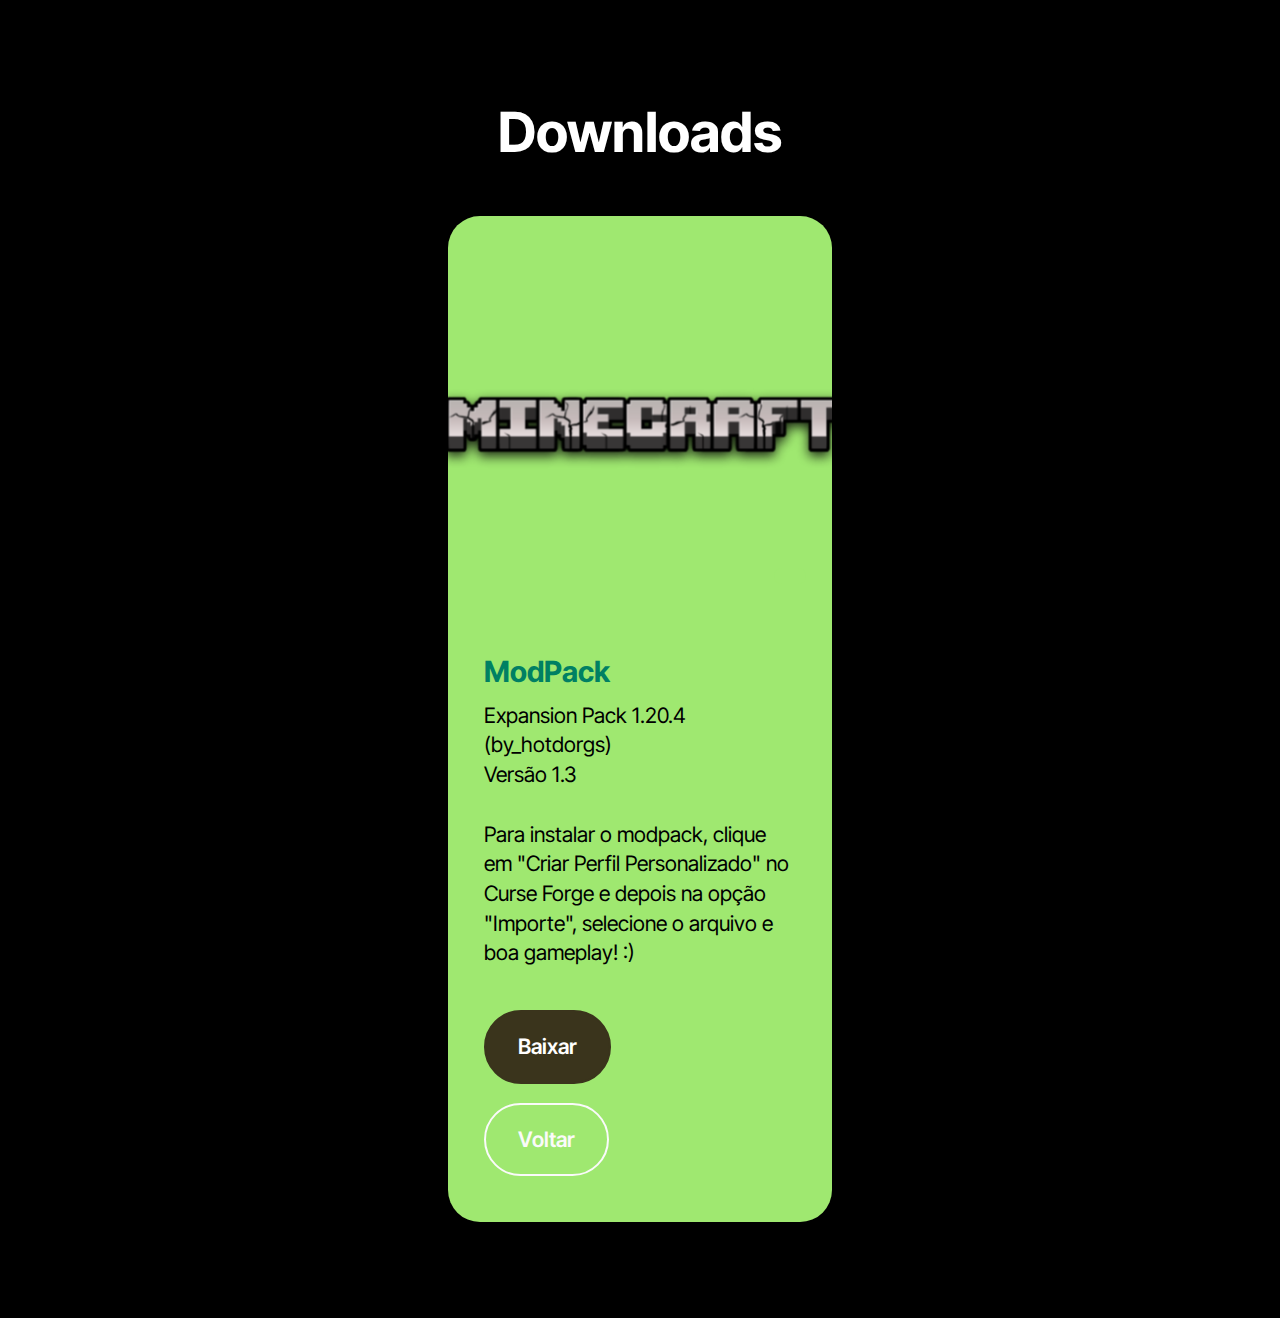
==== Downloads.html @ 65ca657a "Update Downloads.html" ====
<!DOCTYPE html>
<html  >
<head>
  <meta charset="UTF-8">
  <meta http-equiv="X-UA-Compatible" content="IE=edge">
  <meta name="generator" content="Mobirise v5.9.18, mobirise.com">
  <meta name="viewport" content="width=device-width, initial-scale=1, minimum-scale=1">
  <link rel="shortcut icon" href="assets/images/HotDorgs.png" type="image/x-icon">
  <meta name="description" content="">
  
  
  <title>Downloads</title>
  <link rel="stylesheet" href="assets/bootstrap/css/bootstrap.min.css">
  <link rel="stylesheet" href="assets/bootstrap/css/bootstrap-grid.min.css">
  <link rel="stylesheet" href="assets/bootstrap/css/bootstrap-reboot.min.css">
  <link rel="stylesheet" href="assets/animatecss/animate.css">
  <link rel="stylesheet" href="assets/theme/css/style.css">
  <link rel="preload" href="https://fonts.googleapis.com/css?family=Inter+Tight:100,200,300,400,500,600,700,800,900,100i,200i,300i,400i,500i,600i,700i,800i,900i&display=swap" as="style" onload="this.onload=null;this.rel='stylesheet'">
  <noscript><link rel="stylesheet" href="https://fonts.googleapis.com/css?family=Inter+Tight:100,200,300,400,500,600,700,800,900,100i,200i,300i,400i,500i,600i,700i,800i,900i&display=swap"></noscript>
  <link rel="preload" as="style" href="assets/mobirise/css/mbr-additional.css?v=wFtxtn"><link rel="stylesheet" href="assets/mobirise/css/mbr-additional.css?v=wFtxtn" type="text/css">

  
  
  
</head>
<body>
  
  <section data-bs-version="5.1" class="features1 cid-tIsi3HZcCy" id="features01-0">
  

  
  
  <div class="container-fluid">
    <div class="row justify-content-center mb-5">
      <div class="col-12">
        <h3 class="mbr-section-title mbr-fonts-style align-center mb-0 display-2"><strong>Downloads</strong></h3>
        
      </div>
    </div>
    <div class="row justify-content-center">
      <div class="col-sm-6 col-md-12 mb-3 mb-lg-0 col-lg-4">
        <div class="card-wrap card1">
          <div class="image-wrap">
            <img src="assets/images/jogos-2-1139x1611.png" alt="Mobirise Website Builder">
            <div class="social-row display-7">
              <div class="soc-item tag1">
                <span class="tag1 mbr-fonts-style display-7"></span>
              </div>
            </div>
          </div>
          <div class="content-wrap">
            <h5 class="mbr-card-title card-title1 mbr-fonts-style align-left mb-2 display-5"><strong>ModPack</strong></h5>
            
            <p class="card-text1 mbr-fonts-style align-left mb-3 display-7">Expansion Pack 1.20.4 (by_hotdorgs)<br>Versão 1.3<br><br>Para instalar o modpack, clique em "Criar Perfil Personalizado" no Curse Forge e depois na opção "Importe", selecione o arquivo e boa gameplay! :)</p>
            <div class="mbr-section-btn align-left content-footer"><a class="btn article-btn btn-success display-7" href="https://drive.usercontent.google.com/download?id=1agujBFGCNfstEh_YupEEJ4HDJTZPZ75G&export" target="_blank">Baixar<strong></strong></a></div>
            <div class="mbr-section-btn"><a class="btn btn-white-outline display-7" href="https://hotdorgs.github.io/Minecraft/">Voltar</a></div>
          </div>
        </div>
      </div>

      
      

      
    </div>
  </div>
</section>  
  
  <input name="animation" type="hidden">
  </body>
</html>
---- assets/theme/css/style.css ----
@charset "UTF-8";
section {
  background-color: #ffffff;
}

body {
  font-style: normal;
  line-height: 1.5;
  font-weight: 400;
  color: #232323;
  position: relative;
}

button {
  background-color: transparent;
  border-color: transparent;
}

.embla__button,
.carousel-control {
  background-color: #edefea !important;
  opacity: 0.8 !important;
  color: #464845 !important;
  border-color: #edefea !important;
}

.carousel .close,
.modalWindow .close {
  background-color: #edefea !important;
  color: #464845 !important;
  border-color: #edefea !important;
  opacity: 0.8 !important;
}

.carousel .close:hover,
.modalWindow .close:hover {
  opacity: 1 !important;
}

.carousel-indicators li {
  background-color: #edefea !important;
  border: 2px solid #464845 !important;
}

.carousel-indicators li:hover,
.carousel-indicators li:active {
  opacity: 0.8 !important;
}

.embla__button:hover,
.carousel-control:hover {
  background-color: #edefea !important;
  opacity: 1 !important;
}

.modalWindow-video-container {
  height: 80%;
}

section,
.container,
.container-fluid {
  position: relative;
  word-wrap: break-word;
}

a.mbr-iconfont:hover {
  text-decoration: none;
}

.article .lead p,
.article .lead ul,
.article .lead ol,
.article .lead pre,
.article .lead blockquote {
  margin-bottom: 0;
}

a {
  font-style: normal;
  font-weight: 400;
  cursor: pointer;
}
a, a:hover {
  text-decoration: none;
}

.mbr-section-title {
  font-style: normal;
  line-height: 1.3;
}

.mbr-section-subtitle {
  line-height: 1.3;
}

.mbr-text {
  font-style: normal;
  line-height: 1.7;
}

h1,
h2,
h3,
h4,
h5,
h6,
.display-1,
.display-2,
.display-4,
.display-5,
.display-7,
span,
p,
a {
  line-height: 1;
  word-break: break-word;
  word-wrap: break-word;
  font-weight: 400;
}

b,
strong {
  font-weight: bold;
}

input:-webkit-autofill, input:-webkit-autofill:hover, input:-webkit-autofill:focus, input:-webkit-autofill:active {
  transition-delay: 9999s;
  -webkit-transition-property: background-color, color;
  transition-property: background-color, color;
}

textarea[type=hidden] {
  display: none;
}

section {
  background-position: 50% 50%;
  background-repeat: no-repeat;
  background-size: cover;
}
section .mbr-background-video,
section .mbr-background-video-preview {
  position: absolute;
  bottom: 0;
  left: 0;
  right: 0;
  top: 0;
}

.hidden {
  visibility: hidden;
}

.mbr-z-index20 {
  z-index: 20;
}

/*! Base colors */
.mbr-white {
  color: #ffffff;
}

.mbr-black {
  color: #111111;
}

.mbr-bg-white {
  background-color: #ffffff;
}

.mbr-bg-black {
  background-color: #000000;
}

/*! Text-aligns */
.align-left {
  text-align: left;
}

.align-center {
  text-align: center;
}

.align-right {
  text-align: right;
}

/*! Font-weight  */
.mbr-light {
  font-weight: 300;
}

.mbr-regular {
  font-weight: 400;
}

.mbr-semibold {
  font-weight: 500;
}

.mbr-bold {
  font-weight: 700;
}

/*! Media  */
.media-content {
  flex-basis: 100%;
}

.media-container-row {
  display: flex;
  flex-direction: row;
  flex-wrap: wrap;
  justify-content: center;
  align-content: center;
  align-items: start;
}
.media-container-row .media-size-item {
  width: 400px;
}

.media-container-column {
  display: flex;
  flex-direction: column;
  flex-wrap: wrap;
  justify-content: center;
  align-content: center;
  align-items: stretch;
}
.media-container-column > * {
  width: 100%;
}

@media (min-width: 992px) {
  .media-container-row {
    flex-wrap: nowrap;
  }
}
figure {
  margin-bottom: 0;
  overflow: hidden;
}

figure[mbr-media-size] {
  transition: width 0.1s;
}

img,
iframe {
  display: block;
  width: 100%;
}

.card {
  background-color: transparent;
  border: none;
}

.card-box {
  width: 100%;
}

.card-img {
  text-align: center;
  flex-shrink: 0;
  -webkit-flex-shrink: 0;
}

.media {
  max-width: 100%;
  margin: 0 auto;
}

.mbr-figure {
  align-self: center;
}

.media-container > div {
  max-width: 100%;
}

.mbr-figure img,
.card-img img {
  width: 100%;
}

@media (max-width: 991px) {
  .media-size-item {
    width: auto !important;
  }
  .media {
    width: auto;
  }
  .mbr-figure {
    width: 100% !important;
  }
}
/*! Buttons */
.mbr-section-btn {
  margin-left: -0.6rem;
  margin-right: -0.6rem;
  font-size: 0;
}

.btn {
  font-weight: 600;
  border-width: 1px;
  font-style: normal;
  margin: 0.6rem 0.6rem;
  white-space: normal;
  transition: all 0.2s ease-in-out;
  display: inline-flex;
  align-items: center;
  justify-content: center;
  word-break: break-word;
}

.btn-sm {
  font-weight: 600;
  letter-spacing: 0px;
  transition: all 0.3s ease-in-out;
}

.btn-md {
  font-weight: 600;
  letter-spacing: 0px;
  transition: all 0.3s ease-in-out;
}

.btn-lg {
  font-weight: 600;
  letter-spacing: 0px;
  transition: all 0.3s ease-in-out;
}

.btn-form {
  margin: 0;
}
.btn-form:hover {
  cursor: pointer;
}

nav .mbr-section-btn {
  margin-left: 0rem;
  margin-right: 0rem;
}

/*! Btn icon margin */
.btn .mbr-iconfont,
.btn.btn-sm .mbr-iconfont {
  order: 1;
  cursor: pointer;
  margin-left: 0.5rem;
  vertical-align: sub;
}

.btn.btn-md .mbr-iconfont,
.btn.btn-md .mbr-iconfont {
  margin-left: 0.8rem;
}

.mbr-regular {
  font-weight: 400;
}

.mbr-semibold {
  font-weight: 500;
}

.mbr-bold {
  font-weight: 700;
}

[type=submit] {
  -webkit-appearance: none;
}

/*! Full-screen */
.mbr-fullscreen .mbr-overlay {
  min-height: 100vh;
}

.mbr-fullscreen {
  display: flex;
  display: -moz-flex;
  display: -ms-flex;
  display: -o-flex;
  align-items: center;
  min-height: 100vh;
  padding-top: 3rem;
  padding-bottom: 3rem;
}

/*! Map */
.map {
  height: 25rem;
  position: relative;
}
.map iframe {
  width: 100%;
  height: 100%;
}

/*! Scroll to top arrow */
.mbr-arrow-up {
  bottom: 25px;
  right: 90px;
  position: fixed;
  text-align: right;
  z-index: 5000;
  color: #ffffff;
  font-size: 22px;
}

.mbr-arrow-up a {
  background: rgba(0, 0, 0, 0.2);
  border-radius: 50%;
  color: #fff;
  display: inline-block;
  height: 60px;
  width: 60px;
  border: 2px solid #fff;
  outline-style: none !important;
  position: relative;
  text-decoration: none;
  transition: all 0.3s ease-in-out;
  cursor: pointer;
  text-align: center;
}
.mbr-arrow-up a:hover {
  background-color: rgba(0, 0, 0, 0.4);
}
.mbr-arrow-up a i {
  line-height: 60px;
}

.mbr-arrow-up-icon {
  display: block;
  color: #fff;
}

.mbr-arrow-up-icon::before {
  content: "›";
  display: inline-block;
  font-family: serif;
  font-size: 22px;
  line-height: 1;
  font-style: normal;
  position: relative;
  top: 6px;
  left: -4px;
  transform: rotate(-90deg);
}

/*! Arrow Down */
.mbr-arrow {
  position: absolute;
  bottom: 45px;
  left: 50%;
  width: 60px;
  height: 60px;
  cursor: pointer;
  background-color: rgba(80, 80, 80, 0.5);
  border-radius: 50%;
  transform: translateX(-50%);
}
@media (max-width: 767px) {
  .mbr-arrow {
    display: none;
  }
}
.mbr-arrow > a {
  display: inline-block;
  text-decoration: none;
  outline-style: none;
  animation: arrowdown 1.7s ease-in-out infinite;
  color: #ffffff;
}
.mbr-arrow > a > i {
  position: absolute;
  top: -2px;
  left: 15px;
  font-size: 2rem;
}

#scrollToTop a i::before {
  content: "";
  position: absolute;
  display: block;
  border-bottom: 2.5px solid #fff;
  border-left: 2.5px solid #fff;
  width: 27.8%;
  height: 27.8%;
  left: 50%;
  top: 51%;
  transform: translateY(-30%) translateX(-50%) rotate(135deg);
}

@keyframes arrowdown {
  0% {
    transform: translateY(0px);
  }
  50% {
    transform: translateY(-5px);
  }
  100% {
    transform: translateY(0px);
  }
}
@media (max-width: 500px) {
  .mbr-arrow-up {
    left: 0;
    right: 0;
    text-align: center;
  }
}
/*Gradients animation*/
@keyframes gradient-animation {
  from {
    background-position: 0% 100%;
    animation-timing-function: ease-in-out;
  }
  to {
    background-position: 100% 0%;
    animation-timing-function: ease-in-out;
  }
}
.bg-gradient {
  background-size: 200% 200%;
  animation: gradient-animation 5s infinite alternate;
  -webkit-animation: gradient-animation 5s infinite alternate;
}

.menu .navbar-brand {
  display: -webkit-flex;
}
.menu .navbar-brand span {
  display: flex;
  display: -webkit-flex;
}
.menu .navbar-brand .navbar-caption-wrap {
  display: -webkit-flex;
}
.menu .navbar-brand .navbar-logo img {
  display: -webkit-flex;
  width: auto;
}
@media (min-width: 768px) and (max-width: 991px) {
  .menu .navbar-toggleable-sm .navbar-nav {
    display: -ms-flexbox;
  }
}
@media (max-width: 991px) {
  .menu .navbar-collapse {
    max-height: 93.5vh;
  }
  .menu .navbar-collapse.show {
    overflow: auto;
  }
}
@media (min-width: 992px) {
  .menu .navbar-nav.nav-dropdown {
    display: -webkit-flex;
  }
  .menu .navbar-toggleable-sm .navbar-collapse {
    display: -webkit-flex !important;
  }
  .menu .collapsed .navbar-collapse {
    max-height: 93.5vh;
  }
  .menu .collapsed .navbar-collapse.show {
    overflow: auto;
  }
}
@media (max-width: 767px) {
  .menu .navbar-collapse {
    max-height: 80vh;
  }
}

.nav-link .mbr-iconfont {
  margin-right: 0.5rem;
}

.navbar {
  display: -webkit-flex;
  -webkit-flex-wrap: wrap;
  -webkit-align-items: center;
  -webkit-justify-content: space-between;
}

.navbar-collapse {
  -webkit-flex-basis: 100%;
  -webkit-flex-grow: 1;
  -webkit-align-items: center;
}

.nav-dropdown .link {
  padding: 0.667em 1.667em !important;
  margin: 0 !important;
}

.nav {
  display: -webkit-flex;
  -webkit-flex-wrap: wrap;
}

.row {
  display: -webkit-flex;
  -webkit-flex-wrap: wrap;
}

.justify-content-center {
  -webkit-justify-content: center;
}

.form-inline {
  display: -webkit-flex;
}

.card-wrapper {
  -webkit-flex: 1;
}

.carousel-control {
  z-index: 10;
  display: -webkit-flex;
}

.carousel-controls {
  display: -webkit-flex;
}

.media {
  display: -webkit-flex;
}

.form-group:focus {
  outline: none;
}

.jq-selectbox__select {
  padding: 7px 0;
  position: relative;
}

.jq-selectbox__dropdown {
  overflow: hidden;
  border-radius: 10px;
  position: absolute;
  top: 100%;
  left: 0 !important;
  width: 100% !important;
}

.jq-selectbox__trigger-arrow {
  right: 0;
  transform: translateY(-50%);
}

.jq-selectbox li {
  padding: 1.07em 0.5em;
}

input[type=range] {
  padding-left: 0 !important;
  padding-right: 0 !important;
}

.modal-dialog,
.modal-content {
  height: 100%;
}

.modal-dialog .carousel-inner {
  height: calc(100vh - 1.75rem);
}
@media (max-width: 575px) {
  .modal-dialog .carousel-inner {
    height: calc(100vh - 1rem);
  }
}

.carousel-item {
  text-align: center;
}

.carousel-item img {
  margin: auto;
}

.navbar-toggler {
  align-self: flex-start;
  padding: 0.25rem 0.75rem;
  font-size: 1.25rem;
  line-height: 1;
  background: transparent;
  border: 1px solid transparent;
  border-radius: 0.25rem;
}

.navbar-toggler:focus,
.navbar-toggler:hover {
  text-decoration: none;
  box-shadow: none;
}

.navbar-toggler-icon {
  display: inline-block;
  width: 1.5em;
  height: 1.5em;
  vertical-align: middle;
  content: "";
  background: no-repeat center center;
  background-size: 100% 100%;
}

.navbar-toggler-left {
  position: absolute;
  left: 1rem;
}

.navbar-toggler-right {
  position: absolute;
  right: 1rem;
}

.card-img {
  width: auto;
}

.menu .navbar.collapsed:not(.beta-menu) {
  flex-direction: column;
}

.carousel-item.active,
.carousel-item-next,
.carousel-item-prev {
  display: flex;
}

.note-air-layout .dropup .dropdown-menu,
.note-air-layout .navbar-fixed-bottom .dropdown .dropdown-menu {
  bottom: initial !important;
}

html,
body {
  height: auto;
  min-height: 100vh;
}

.dropup .dropdown-toggle::after {
  display: none;
}

.form-asterisk {
  font-family: initial;
  position: absolute;
  top: -2px;
  font-weight: normal;
}

.form-control-label {
  position: relative;
  cursor: pointer;
  margin-bottom: 0.357em;
  padding: 0;
}

.alert {
  color: #ffffff;
  border-radius: 0;
  border: 0;
  font-size: 1.1rem;
  line-height: 1.5;
  margin-bottom: 1.875rem;
  padding: 1.25rem;
  position: relative;
  text-align: center;
}
.alert.alert-form::after {
  background-color: inherit;
  bottom: -7px;
  content: "";
  display: block;
  height: 14px;
  left: 50%;
  margin-left: -7px;
  position: absolute;
  transform: rotate(45deg);
  width: 14px;
}

.form-control {
  background-color: #ffffff;
  background-clip: border-box;
  color: #232323;
  line-height: 1rem !important;
  height: auto;
  padding: 1.2rem 2rem;
  transition: border-color 0.25s ease 0s;
  border: 1px solid transparent !important;
  border-radius: 4px;
  box-shadow: rgba(0, 0, 0, 0.07) 0px 1px 1px 0px, rgba(0, 0, 0, 0.07) 0px 1px 3px 0px, rgba(0, 0, 0, 0.03) 0px 0px 0px 1px;
}
.form-active .form-control:invalid {
  border-color: red;
}

.row > * {
  padding-right: 1rem;
  padding-left: 1rem;
}

form .row {
  margin-left: -0.6rem;
  margin-right: -0.6rem;
}
form .row [class*=col] {
  padding-left: 0.6rem;
  padding-right: 0.6rem;
}

form .mbr-section-btn {
  padding-left: 0.6rem;
  padding-right: 0.6rem;
}

form .form-check-input {
  margin-top: 0.5;
}

textarea.form-control {
  line-height: 1.5rem !important;
}

.form-group {
  margin-bottom: 1.2rem;
}

.form-control,
form .btn {
  min-height: 48px;
}

.gdpr-block label span.textGDPR input[name=gdpr] {
  top: 7px;
}

.form-control:focus {
  box-shadow: none;
}

:focus {
  outline: none;
}

.mbr-overlay {
  background-color: #000;
  bottom: 0;
  left: 0;
  opacity: 0.5;
  position: absolute;
  right: 0;
  top: 0;
  z-index: 0;
  pointer-events: none;
}

blockquote {
  font-style: italic;
  padding: 3rem;
  font-size: 1.09rem;
  position: relative;
  border-left: 3px solid;
}

ul,
ol,
pre,
blockquote {
  margin-bottom: 2.3125rem;
}

.mt-4 {
  margin-top: 2rem !important;
}

.mb-4 {
  margin-bottom: 2rem !important;
}

.container,
.container-fluid {
  padding-left: 16px;
  padding-right: 16px;
}

.row {
  margin-left: -16px;
  margin-right: -16px;
}
.row > [class*=col] {
  padding-left: 16px;
  padding-right: 16px;
}

@media (min-width: 992px) {
  .container-fluid {
    padding-left: 32px;
    padding-right: 32px;
  }
}
@media (max-width: 991px) {
  .mbr-container {
    padding-left: 16px;
    padding-right: 16px;
  }
}
.app-video-wrapper > img {
  opacity: 1;
}

.app-video-wrapper {
  background: transparent;
}

.item {
  position: relative;
}

.dropdown-menu .dropdown-menu {
  left: 100%;
}

.dropdown-item + .dropdown-menu {
  display: none;
}

.dropdown-item:hover + .dropdown-menu,
.dropdown-menu:hover {
  display: block;
}

@media (min-aspect-ratio: 16/9) {
  .mbr-video-foreground {
    height: 300% !important;
    top: -100% !important;
  }
}
@media (max-aspect-ratio: 16/9) {
  .mbr-video-foreground {
    width: 300% !important;
    left: -100% !important;
  }
}.engine {
	position: absolute;
	text-indent: -2400px;
	text-align: center;
	padding: 0;
	top: 0;
	left: -2400px;
}
---- assets/mobirise/css/mbr-additional.css ----
.btn {
  border-width: 2px;
}
img,
.card-wrap,
.card-wrapper,
.video-wrapper,
.mbr-figure iframe,
.google-map iframe,
.slide-content,
.plan,
.card,
.item-wrapper {
  border-radius: 2rem !important;
}
.video-wrapper {
  overflow: hidden;
}
body {
  font-family: Inter Tight;
}
.display-1 {
  font-family: 'Inter Tight', sans-serif;
  font-size: 5rem;
  line-height: 1;
}
.display-1 > .mbr-iconfont {
  font-size: 6.25rem;
}
.display-2 {
  font-family: 'Inter Tight', sans-serif;
  font-size: 4rem;
  line-height: 1;
}
.display-2 > .mbr-iconfont {
  font-size: 5rem;
}
.display-4 {
  font-family: 'Inter Tight', sans-serif;
  font-size: 1.4rem;
  line-height: 1.5;
}
.display-4 > .mbr-iconfont {
  font-size: 1.75rem;
}
.display-5 {
  font-family: 'Inter Tight', sans-serif;
  font-size: 2rem;
  line-height: 1.5;
}
.display-5 > .mbr-iconfont {
  font-size: 2.5rem;
}
.display-7 {
  font-family: 'Inter Tight', sans-serif;
  font-size: 1.4rem;
  line-height: 1.3;
}
.display-7 > .mbr-iconfont {
  font-size: 1.75rem;
}
/* ---- Fluid typography for mobile devices ---- */
/* 1.4 - font scale ratio ( bootstrap == 1.42857 ) */
/* 100vw - current viewport width */
/* (48 - 20)  48 == 48rem == 768px, 20 == 20rem == 320px(minimal supported viewport) */
/* 0.65 - min scale variable, may vary */
@media (max-width: 992px) {
  .display-1 {
    font-size: 4rem;
  }
}
@media (max-width: 768px) {
  .display-1 {
    font-size: 3.5rem;
    font-size: calc( 2.4rem + (5 - 2.4) * ((100vw - 20rem) / (48 - 20)));
    line-height: calc( 1.1 * (2.4rem + (5 - 2.4) * ((100vw - 20rem) / (48 - 20))));
  }
  .display-2 {
    font-size: 3.2rem;
    font-size: calc( 2.05rem + (4 - 2.05) * ((100vw - 20rem) / (48 - 20)));
    line-height: calc( 1.3 * (2.05rem + (4 - 2.05) * ((100vw - 20rem) / (48 - 20))));
  }
  .display-4 {
    font-size: 1.12rem;
    font-size: calc( 1.14rem + (1.4 - 1.14) * ((100vw - 20rem) / (48 - 20)));
    line-height: calc( 1.4 * (1.14rem + (1.4 - 1.14) * ((100vw - 20rem) / (48 - 20))));
  }
  .display-5 {
    font-size: 1.6rem;
    font-size: calc( 1.35rem + (2 - 1.35) * ((100vw - 20rem) / (48 - 20)));
    line-height: calc( 1.4 * (1.35rem + (2 - 1.35) * ((100vw - 20rem) / (48 - 20))));
  }
  .display-7 {
    font-size: 1.12rem;
    font-size: calc( 1.14rem + (1.4 - 1.14) * ((100vw - 20rem) / (48 - 20)));
    line-height: calc( 1.4 * (1.14rem + (1.4 - 1.14) * ((100vw - 20rem) / (48 - 20))));
  }
}
@media (min-width: 992px) and (max-width: 1400px) {
  .display-1 {
    font-size: 3.5rem;
    font-size: calc( 2.4rem + (5 - 2.4) * ((100vw - 62rem) / (87 - 62)));
    line-height: calc( 1.1 * (2.4rem + (5 - 2.4) * ((100vw - 62rem) / (87 - 62))));
  }
  .display-2 {
    font-size: 3.2rem;
    font-size: calc( 2.05rem + (4 - 2.05) * ((100vw - 62rem) / (87 - 62)));
    line-height: calc( 1.3 * (2.05rem + (4 - 2.05) * ((100vw - 62rem) / (87 - 62))));
  }
  .display-4 {
    font-size: 1.12rem;
    font-size: calc( 1.14rem + (1.4 - 1.14) * ((100vw - 62rem) / (87 - 62)));
    line-height: calc( 1.4 * (1.14rem + (1.4 - 1.14) * ((100vw - 62rem) / (87 - 62))));
  }
  .display-5 {
    font-size: 1.6rem;
    font-size: calc( 1.35rem + (2 - 1.35) * ((100vw - 62rem) / (87 - 62)));
    line-height: calc( 1.4 * (1.35rem + (2 - 1.35) * ((100vw - 62rem) / (87 - 62))));
  }
  .display-7 {
    font-size: 1.12rem;
    font-size: calc( 1.14rem + (1.4 - 1.14) * ((100vw - 62rem) / (87 - 62)));
    line-height: calc( 1.4 * (1.14rem + (1.4 - 1.14) * ((100vw - 62rem) / (87 - 62))));
  }
}
/* Buttons */
.btn {
  padding: 1.25rem 2rem;
  border-radius: 4px;
}
@media (max-width: 767px) {
  .btn {
    padding: 0.75rem 1.5rem;
  }
}
.btn-sm {
  padding: 0.6rem 1.2rem;
  border-radius: 4px;
}
.btn-md {
  padding: 0.6rem 1.2rem;
  border-radius: 4px;
}
.btn-lg {
  padding: 1.25rem 2rem;
  border-radius: 4px;
}
.bg-primary {
  background-color: #2b7a69 !important;
}
.bg-success {
  background-color: #3a341c !important;
}
.bg-info {
  background-color: #320707 !important;
}
.bg-warning {
  background-color: #a0e2e1 !important;
}
.bg-danger {
  background-color: #ffffff !important;
}
.btn-primary,
.btn-primary:active {
  background-color: #2b7a69 !important;
  border-color: #2b7a69 !important;
  color: #ffffff !important;
  box-shadow: none;
}
.btn-primary:hover,
.btn-primary:focus,
.btn-primary.focus,
.btn-primary.active {
  color: inherit;
  background-color: #38a089 !important;
  border-color: #38a089 !important;
  box-shadow: none;
}
.btn-primary.disabled,
.btn-primary:disabled {
  color: #ffffff !important;
  background-color: #38a089 !important;
  border-color: #38a089 !important;
}
.btn-secondary,
.btn-secondary:active {
  background-color: #ffd7ef !important;
  border-color: #ffd7ef !important;
  color: #d70081 !important;
  box-shadow: none;
}
.btn-secondary:hover,
.btn-secondary:focus,
.btn-secondary.focus,
.btn-secondary.active {
  color: inherit;
  background-color: #ffffff !important;
  border-color: #ffffff !important;
  box-shadow: none;
}
.btn-secondary.disabled,
.btn-secondary:disabled {
  color: #d70081 !important;
  background-color: #ffffff !important;
  border-color: #ffffff !important;
}
.btn-info,
.btn-info:active {
  background-color: #320707 !important;
  border-color: #320707 !important;
  color: #ffffff !important;
  box-shadow: none;
}
.btn-info:hover,
.btn-info:focus,
.btn-info.focus,
.btn-info.active {
  color: inherit;
  background-color: #5f0d0d !important;
  border-color: #5f0d0d !important;
  box-shadow: none;
}
.btn-info.disabled,
.btn-info:disabled {
  color: #ffffff !important;
  background-color: #5f0d0d !important;
  border-color: #5f0d0d !important;
}
.btn-success,
.btn-success:active {
  background-color: #3a341c !important;
  border-color: #3a341c !important;
  color: #ffffff !important;
  box-shadow: none;
}
.btn-success:hover,
.btn-success:focus,
.btn-success.focus,
.btn-success.active {
  color: inherit;
  background-color: #5c532d !important;
  border-color: #5c532d !important;
  box-shadow: none;
}
.btn-success.disabled,
.btn-success:disabled {
  color: #ffffff !important;
  background-color: #5c532d !important;
  border-color: #5c532d !important;
}
.btn-warning,
.btn-warning:active {
  background-color: #a0e2e1 !important;
  border-color: #a0e2e1 !important;
  color: #1f6463 !important;
  box-shadow: none;
}
.btn-warning:hover,
.btn-warning:focus,
.btn-warning.focus,
.btn-warning.active {
  color: inherit;
  background-color: #c7eeed !important;
  border-color: #c7eeed !important;
  box-shadow: none;
}
.btn-warning.disabled,
.btn-warning:disabled {
  color: #1f6463 !important;
  background-color: #c7eeed !important;
  border-color: #c7eeed !important;
}
.btn-danger,
.btn-danger:active {
  background-color: #ffffff !important;
  border-color: #ffffff !important;
  color: #808080 !important;
  box-shadow: none;
}
.btn-danger:hover,
.btn-danger:focus,
.btn-danger.focus,
.btn-danger.active {
  color: inherit;
  background-color: #ffffff !important;
  border-color: #ffffff !important;
  box-shadow: none;
}
.btn-danger.disabled,
.btn-danger:disabled {
  color: #808080 !important;
  background-color: #ffffff !important;
  border-color: #ffffff !important;
}
.btn-white,
.btn-white:active {
  background-color: #eff0ec !important;
  border-color: #eff0ec !important;
  color: #757b62 !important;
  box-shadow: none;
}
.btn-white:hover,
.btn-white:focus,
.btn-white.focus,
.btn-white.active {
  color: inherit;
  background-color: #ffffff !important;
  border-color: #ffffff !important;
  box-shadow: none;
}
.btn-white.disabled,
.btn-white:disabled {
  color: #757b62 !important;
  background-color: #ffffff !important;
  border-color: #ffffff !important;
}
.btn-black,
.btn-black:active {
  background-color: #232323 !important;
  border-color: #232323 !important;
  color: #ffffff !important;
  box-shadow: none;
}
.btn-black:hover,
.btn-black:focus,
.btn-black.focus,
.btn-black.active {
  color: inherit;
  background-color: #3d3d3d !important;
  border-color: #3d3d3d !important;
  box-shadow: none;
}
.btn-black.disabled,
.btn-black:disabled {
  color: #ffffff !important;
  background-color: #3d3d3d !important;
  border-color: #3d3d3d !important;
}
.btn-primary-outline,
.btn-primary-outline:active {
  background-color: transparent !important;
  border-color: #2b7a69;
  color: #2b7a69;
}
.btn-primary-outline:hover,
.btn-primary-outline:focus,
.btn-primary-outline.focus,
.btn-primary-outline.active {
  color: #143a32 !important;
  background-color: transparent !important;
  border-color: #143a32 !important;
  box-shadow: none !important;
}
.btn-primary-outline.disabled,
.btn-primary-outline:disabled {
  color: #ffffff !important;
  background-color: #2b7a69 !important;
  border-color: #2b7a69 !important;
}
.btn-secondary-outline,
.btn-secondary-outline:active {
  background-color: transparent !important;
  border-color: #ffd7ef;
  color: #ffd7ef;
}
.btn-secondary-outline:hover,
.btn-secondary-outline:focus,
.btn-secondary-outline.focus,
.btn-secondary-outline.active {
  color: #ff80cc !important;
  background-color: transparent !important;
  border-color: #ff80cc !important;
  box-shadow: none !important;
}
.btn-secondary-outline.disabled,
.btn-secondary-outline:disabled {
  color: #d70081 !important;
  background-color: #ffd7ef !important;
  border-color: #ffd7ef !important;
}
.btn-info-outline,
.btn-info-outline:active {
  background-color: transparent !important;
  border-color: #320707;
  color: #320707;
}
.btn-info-outline:hover,
.btn-info-outline:focus,
.btn-info-outline.focus,
.btn-info-outline.active {
  color: #000000 !important;
  background-color: transparent !important;
  border-color: #000000 !important;
  box-shadow: none !important;
}
.btn-info-outline.disabled,
.btn-info-outline:disabled {
  color: #ffffff !important;
  background-color: #320707 !important;
  border-color: #320707 !important;
}
.btn-success-outline,
.btn-success-outline:active {
  background-color: transparent !important;
  border-color: #3a341c;
  color: #3a341c;
}
.btn-success-outline:hover,
.btn-success-outline:focus,
.btn-success-outline.focus,
.btn-success-outline.active {
  color: #000000 !important;
  background-color: transparent !important;
  border-color: #000000 !important;
  box-shadow: none !important;
}
.btn-success-outline.disabled,
.btn-success-outline:disabled {
  color: #ffffff !important;
  background-color: #3a341c !important;
  border-color: #3a341c !important;
}
.btn-warning-outline,
.btn-warning-outline:active {
  background-color: transparent !important;
  border-color: #a0e2e1;
  color: #a0e2e1;
}
.btn-warning-outline:hover,
.btn-warning-outline:focus,
.btn-warning-outline.focus,
.btn-warning-outline.active {
  color: #5ececc !important;
  background-color: transparent !important;
  border-color: #5ececc !important;
  box-shadow: none !important;
}
.btn-warning-outline.disabled,
.btn-warning-outline:disabled {
  color: #1f6463 !important;
  background-color: #a0e2e1 !important;
  border-color: #a0e2e1 !important;
}
.btn-danger-outline,
.btn-danger-outline:active {
  background-color: transparent !important;
  border-color: #ffffff;
  color: #ffffff;
}
.btn-danger-outline:hover,
.btn-danger-outline:focus,
.btn-danger-outline.focus,
.btn-danger-outline.active {
  color: #d4d4d4 !important;
  background-color: transparent !important;
  border-color: #d4d4d4 !important;
  box-shadow: none !important;
}
.btn-danger-outline.disabled,
.btn-danger-outline:disabled {
  color: #808080 !important;
  background-color: #ffffff !important;
  border-color: #ffffff !important;
}
.btn-black-outline,
.btn-black-outline:active {
  background-color: transparent !important;
  border-color: #232323;
  color: #232323;
}
.btn-black-outline:hover,
.btn-black-outline:focus,
.btn-black-outline.focus,
.btn-black-outline.active {
  color: #000000 !important;
  background-color: transparent !important;
  border-color: #000000 !important;
  box-shadow: none !important;
}
.btn-black-outline.disabled,
.btn-black-outline:disabled {
  color: #ffffff !important;
  background-color: #232323 !important;
  border-color: #232323 !important;
}
.btn-white-outline,
.btn-white-outline:active {
  background-color: transparent !important;
  border-color: #fafafa;
  color: #fafafa;
}
.btn-white-outline:hover,
.btn-white-outline:focus,
.btn-white-outline.focus,
.btn-white-outline.active {
  color: #cfcfcf !important;
  background-color: transparent !important;
  border-color: #cfcfcf !important;
  box-shadow: none !important;
}
.btn-white-outline.disabled,
.btn-white-outline:disabled {
  color: #7a7a7a !important;
  background-color: #fafafa !important;
  border-color: #fafafa !important;
}
.text-primary {
  color: #2b7a69 !important;
}
.text-secondary {
  color: #ffd7ef !important;
}
.text-success {
  color: #3a341c !important;
}
.text-info {
  color: #320707 !important;
}
.text-warning {
  color: #a0e2e1 !important;
}
.text-danger {
  color: #ffffff !important;
}
.text-white {
  color: #fafafa !important;
}
.text-black {
  color: #232323 !important;
}
a.text-primary:hover,
a.text-primary:focus,
a.text-primary.active {
  color: #102f28 !important;
}
a.text-secondary:hover,
a.text-secondary:focus,
a.text-secondary.active {
  color: #ff71c6 !important;
}
a.text-success:hover,
a.text-success:focus,
a.text-success.active {
  color: #000000 !important;
}
a.text-info:hover,
a.text-info:focus,
a.text-info.active {
  color: #000000 !important;
}
a.text-warning:hover,
a.text-warning:focus,
a.text-warning.active {
  color: #52cac8 !important;
}
a.text-danger:hover,
a.text-danger:focus,
a.text-danger.active {
  color: #cccccc !important;
}
a.text-white:hover,
a.text-white:focus,
a.text-white.active {
  color: #c7c7c7 !important;
}
a.text-black:hover,
a.text-black:focus,
a.text-black.active {
  color: #000000 !important;
}
a[class*="text-"]:not(.nav-link):not(.dropdown-item):not([role]):not(.navbar-caption) {
  transition: 0.2s;
  position: relative;
  background-image: linear-gradient(currentColor 50%, currentColor 50%);
  background-size: 10000px 2px;
  background-repeat: no-repeat;
  background-position: 0 1.2em;
}
.nav-tabs .nav-link.active {
  color: #2b7a69;
}
.nav-tabs .nav-link:not(.active) {
  color: #232323;
}
.alert-success {
  background-color: #70c770;
}
.alert-info {
  background-color: #320707;
}
.alert-warning {
  background-color: #a0e2e1;
}
.alert-danger {
  background-color: #ffffff;
}
.mbr-section-btn .btn:not(.btn-form) {
  border-radius: 100px;
}
.mbr-gallery-filter li a {
  border-radius: 100px !important;
}
.mbr-gallery-filter li.active .btn {
  background-color: #2b7a69;
  border-color: #2b7a69;
  color: #ffffff;
}
.mbr-gallery-filter li.active .btn:focus {
  box-shadow: none;
}
.nav-tabs .nav-link {
  border-radius: 100px !important;
}
a,
a:hover {
  color: #2b7a69;
}
.mbr-plan-header.bg-primary .mbr-plan-subtitle,
.mbr-plan-header.bg-primary .mbr-plan-price-desc {
  color: #5ec6b0;
}
.mbr-plan-header.bg-success .mbr-plan-subtitle,
.mbr-plan-header.bg-success .mbr-plan-price-desc {
  color: #c0b27c;
}
.mbr-plan-header.bg-info .mbr-plan-subtitle,
.mbr-plan-header.bg-info .mbr-plan-price-desc {
  color: #f3abab;
}
.mbr-plan-header.bg-warning .mbr-plan-subtitle,
.mbr-plan-header.bg-warning .mbr-plan-price-desc {
  color: #ffffff;
}
.mbr-plan-header.bg-danger .mbr-plan-subtitle,
.mbr-plan-header.bg-danger .mbr-plan-price-desc {
  color: #ffffff;
}
/* Scroll to top button*/
.scrollToTop_wraper {
  display: none;
}
.form-control {
  font-family: 'Inter Tight', sans-serif;
  font-size: 1.4rem;
  line-height: 1.3;
  font-weight: 400;
  border-radius: 40px !important;
}
.form-control > .mbr-iconfont {
  font-size: 1.75rem;
}
.form-control:hover,
.form-control:focus {
  box-shadow: rgba(0, 0, 0, 0.07) 0px 1px 1px 0px, rgba(0, 0, 0, 0.07) 0px 1px 3px 0px, rgba(0, 0, 0, 0.03) 0px 0px 0px 1px;
  border-color: #2b7a69 !important;
}
.form-control:-webkit-input-placeholder {
  font-family: 'Inter Tight', sans-serif;
  font-size: 1.4rem;
  line-height: 1.3;
  font-weight: 400;
}
.form-control:-webkit-input-placeholder > .mbr-iconfont {
  font-size: 1.75rem;
}
blockquote {
  border-color: #2b7a69;
}
/* Forms */
.mbr-form .input-group-btn .btn {
  border-radius: 100px !important;
}
.mbr-form .input-group-btn .btn:hover {
  box-shadow: 0 10px 40px 0 rgba(0, 0, 0, 0.2);
}
.mbr-form .input-group-btn button[type="submit"] {
  border-radius: 100px !important;
  padding: 1rem 3rem;
}
.mbr-form .input-group-btn button[type="submit"]:hover {
  box-shadow: 0 10px 40px 0 rgba(0, 0, 0, 0.2);
}
.jq-selectbox li:hover,
.jq-selectbox li.selected {
  background-color: #2b7a69;
  color: #ffffff;
}
.jq-number__spin {
  transition: 0.25s ease;
}
.jq-number__spin:hover {
  border-color: #2b7a69;
}
.jq-selectbox .jq-selectbox__trigger-arrow,
.jq-number__spin.minus:after,
.jq-number__spin.plus:after {
  transition: 0.4s;
  border-top-color: #232323;
  border-bottom-color: #232323;
}
.jq-selectbox:hover .jq-selectbox__trigger-arrow,
.jq-number__spin.minus:hover:after,
.jq-number__spin.plus:hover:after {
  border-top-color: #2b7a69;
  border-bottom-color: #2b7a69;
}
.xdsoft_datetimepicker .xdsoft_calendar td.xdsoft_default,
.xdsoft_datetimepicker .xdsoft_calendar td.xdsoft_current,
.xdsoft_datetimepicker .xdsoft_timepicker .xdsoft_time_box > div > div.xdsoft_current {
  color: #ffffff !important;
  background-color: #2b7a69 !important;
  box-shadow: none !important;
}
.xdsoft_datetimepicker .xdsoft_calendar td:hover,
.xdsoft_datetimepicker .xdsoft_timepicker .xdsoft_time_box > div > div:hover {
  color: #000000 !important;
  background: #ffd7ef !important;
  box-shadow: none !important;
}
.lazy-bg {
  background-image: none !important;
}
.lazy-placeholder:not(section),
.lazy-none {
  display: block;
  position: relative;
  padding-bottom: 56.25%;
  width: 100%;
  height: auto;
}
iframe.lazy-placeholder,
.lazy-placeholder:after {
  content: '';
  position: absolute;
  width: 200px;
  height: 200px;
  background: transparent no-repeat center;
  background-size: contain;
  top: 50%;
  left: 50%;
  transform: translateX(-50%) translateY(-50%);
  background-image: url("data:image/svg+xml;charset=UTF-8,%3csvg width='32' height='32' viewBox='0 0 64 64' xmlns='http://www.w3.org/2000/svg' stroke='%232b7a69' %3e%3cg fill='none' fill-rule='evenodd'%3e%3cg transform='translate(16 16)' stroke-width='2'%3e%3ccircle stroke-opacity='.5' cx='16' cy='16' r='16'/%3e%3cpath d='M32 16c0-9.94-8.06-16-16-16'%3e%3canimateTransform attributeName='transform' type='rotate' from='0 16 16' to='360 16 16' dur='1s' repeatCount='indefinite'/%3e%3c/path%3e%3c/g%3e%3c/g%3e%3c/svg%3e");
}
section.lazy-placeholder:after {
  opacity: 0.5;
}
body {
  overflow-x: hidden;
}
a {
  transition: color 0.6s;
}
@media (max-width: 1400px) {
  .container {
    max-width: 100%;
  }
}
@media (max-width: 1400px) and (min-width: 768px) {
  .container {
    padding-left: 32px;
    padding-right: 32px;
  }
}
@media (max-width: 1400px) and (min-width: 768px) {
  .container-fluid {
    padding-left: 32px;
    padding-right: 32px;
  }
}
@media (max-width: 767px) {
  .container-fluid {
    padding-left: 16px;
    padding-right: 16px;
  }
}
.cid-tJS6uM4N87 {
  padding-top: 12rem;
  padding-bottom: 2rem;
  background-color: #000000;
}
.cid-tJS6uM4N87 .mbr-fallback-image.disabled {
  display: none;
}
.cid-tJS6uM4N87 .mbr-fallback-image {
  display: block;
  background-size: cover;
  background-position: center center;
  width: 100%;
  height: 100%;
  position: absolute;
  bottom: 0;
}
.cid-tJS6uM4N87 .topbg {
  position: absolute;
  bottom: 0;
  left: 0;
  width: 100%;
  height: 30%;
  background: #000000;
}
.cid-tJS6uM4N87 .mbr-section-title {
  color: #ffffff;
}
.cid-tJS6uM4N87 .mbr-text,
.cid-tJS6uM4N87 .mbr-section-btn {
  color: #ffffff;
}
.cid-ufrfWajjIT {
  padding-top: 10rem;
  padding-bottom: 6rem;
  background-color: #000000;
}
.cid-ufrfWajjIT .video-wrapper iframe {
  width: 100%;
}
.cid-ufrfWajjIT .mbr-section-title,
.cid-ufrfWajjIT .mbr-section-subtitle,
.cid-ufrfWajjIT .mbr-text {
  text-align: center;
}
.cid-ufrfWajjIT .mbr-section-title {
  color: #ffffff;
}
.cid-ufrh6wlvq3 {
  padding-top: 10rem;
  padding-bottom: 6rem;
  background-color: #000000;
}
.cid-ufrh6wlvq3 .video-wrapper iframe {
  width: 100%;
}
.cid-ufrh6wlvq3 .mbr-section-title,
.cid-ufrh6wlvq3 .mbr-section-subtitle,
.cid-ufrh6wlvq3 .mbr-text {
  text-align: center;
}
.cid-ufrh6wlvq3 .mbr-section-title {
  color: #ffffff;
}
.cid-ufrh6wlvq3 .mbr-section-subtitle {
  color: #ffffff;
}
.cid-tLAX5BnXkJ {
  display: flex;
  padding-top: 90px;
  padding-bottom: 90px;
  background-color: #000000;
}
@media (min-width: 768px) {
  .cid-tLAX5BnXkJ {
    align-items: center;
  }
  .cid-tLAX5BnXkJ .row {
    justify-content: center;
  }
}
@media (max-width: 991px) and (min-width: 768px) {
  .cid-tLAX5BnXkJ .content-wrap {
    min-width: 50%;
  }
}
@media (max-width: 767px) {
  .cid-tLAX5BnXkJ {
    -webkit-align-items: center;
    align-items: center;
  }
  .cid-tLAX5BnXkJ .mbr-row {
    -webkit-justify-content: center;
    justify-content: center;
  }
  .cid-tLAX5BnXkJ .content-wrap {
    width: 100%;
  }
}
.cid-tLAX5BnXkJ .mbr-section-title {
  text-align: center;
}
.cid-tLAX5BnXkJ .mbr-text,
.cid-tLAX5BnXkJ .mbr-section-btn {
  text-align: center;
}
.cid-tJS9NNcTLZ {
  padding-top: 0rem;
  padding-bottom: 6rem;
  background-color: #232323;
}
@media (max-width: 991px) {
  .cid-tJS9NNcTLZ .container {
    padding: 0 16px;
  }
}
@media (max-width: 767px) {
  .cid-tJS9NNcTLZ .container {
    padding: 0 12px;
  }
}
.cid-tJS9NNcTLZ .social-row {
  display: flex;
  justify-content: center;
  align-items: center;
  flex-wrap: wrap;
}
.cid-tJS9NNcTLZ .social-row .soc-item {
  margin: 8px;
}
.cid-tJS9NNcTLZ .social-row .soc-item a:hover .mbr-iconfont,
.cid-tJS9NNcTLZ .social-row .soc-item a:focus .mbr-iconfont {
  background-color: #f7f7f7;
}
.cid-tJS9NNcTLZ .social-row .soc-item a .mbr-iconfont {
  width: 72px;
  height: 72px;
  display: flex;
  align-items: center;
  justify-content: center;
  border-radius: 100%;
  font-size: 32px;
  background-color: #ffffff;
  color: #f92c50;
  transition: all 0.3s ease-in-out;
}
.cid-tJS9NNcTLZ .row-links {
  width: 100%;
  justify-content: center;
}
.cid-tJS9NNcTLZ .header-menu {
  list-style: none;
  display: flex;
  justify-content: center;
  flex-wrap: wrap;
  padding: 0;
  margin-bottom: 0;
}
.cid-tJS9NNcTLZ .header-menu li {
  padding: 0 1rem 1rem 1rem;
}
.cid-tJS9NNcTLZ .header-menu li p {
  margin: 0;
}
.cid-tJS9NNcTLZ .copyright {
  margin-bottom: 0;
  color: #ffffff;
  text-align: center;
}
.cid-tJS9NNcTLZ .mbr-section-title {
  color: #ffffff;
}
.cid-tIsi3HZcCy {
  padding-top: 6rem;
  padding-bottom: 6rem;
  background: #000000;
}
.cid-tIsi3HZcCy .mbr-fallback-image.disabled {
  display: none;
}
.cid-tIsi3HZcCy .mbr-fallback-image {
  display: block;
  background-size: cover;
  background-position: center center;
  width: 100%;
  height: 100%;
  position: absolute;
  top: 0;
}
.cid-tIsi3HZcCy .team-card {
  margin-bottom: 1rem;
  transition: all 0.3s;
}
.cid-tIsi3HZcCy .team-card:hover {
  transform: translateY(-10px);
}
.cid-tIsi3HZcCy .card1 {
  background: #9fe870;
}
.cid-tIsi3HZcCy .card2 {
  background: #008063;
}
.cid-tIsi3HZcCy .card3 {
  background: #ffa600;
}
.cid-tIsi3HZcCy .card4 {
  background: #2e481a;
}
.cid-tIsi3HZcCy .image-wrap {
  padding-bottom: 0rem;
  position: relative;
}
.cid-tIsi3HZcCy .image-wrap .social-row {
  position: absolute;
  bottom: 0.5rem;
  right: 1rem;
}
.cid-tIsi3HZcCy .card-wrap {
  margin-bottom: 1rem;
  height: 100%;
  display: flex;
  flex-direction: column;
}
@media (max-width: 767px) {
  .cid-tIsi3HZcCy .card-wrap {
    margin-bottom: 1rem;
  }
}
.cid-tIsi3HZcCy .card-wrap .image-wrap img {
  width: 100%;
  height: 400px;
  object-fit: cover;
}
.cid-tIsi3HZcCy .card-wrap .content-wrap {
  display: flex;
  flex-direction: column;
  height: 100%;
}
.cid-tIsi3HZcCy .card-wrap .content-wrap .content-footer {
  margin-top: auto;
}
@media (min-width: 768px) {
  .cid-tIsi3HZcCy .card-wrap .content-wrap {
    padding: 2.25rem;
  }
}
@media (max-width: 767px) {
  .cid-tIsi3HZcCy .card-wrap .content-wrap {
    padding: 1.5rem;
  }
}
.cid-tIsi3HZcCy .social-row .soc-item {
  display: inline-block;
  text-align: center;
  border-radius: 1.5rem;
  margin-right: 0.6rem;
  margin-bottom: 1rem;
  padding: 0.5rem 1rem;
}
.cid-tIsi3HZcCy .tag1 {
  background: #9fe870;
  color: #502274;
}
.cid-tIsi3HZcCy .tag2 {
  background: #008063;
  color: #ffd7ef;
}
.cid-tIsi3HZcCy .tag3 {
  background: #ffa600;
  color: #232323;
  text-align: right;
}
.cid-tIsi3HZcCy .tag4 {
  background: #2e481a;
  color: #ffffff;
}
.cid-tIsi3HZcCy .card-text3,
.cid-tIsi3HZcCy .mbr-section-btn {
  color: #232323;
}
.cid-tIsi3HZcCy .card-text2,
.cid-tIsi3HZcCy .mbr-section-btn {
  color: #ffd7ef;
}
.cid-tIsi3HZcCy .card-text1,
.cid-tIsi3HZcCy .mbr-section-btn {
  color: #502274;
}
.cid-tIsi3HZcCy .card-title2,
.cid-tIsi3HZcCy .social-row {
  color: #ff8cbc;
}
.cid-tIsi3HZcCy .mbr-role3,
.cid-tIsi3HZcCy .social-row {
  color: #ffffff;
}
.cid-tIsi3HZcCy .card-title3,
.cid-tIsi3HZcCy .social-row {
  color: #320707;
}
.cid-tIsi3HZcCy .card-title4,
.cid-tIsi3HZcCy .social-row {
  color: #ffffff;
}
.cid-tIsi3HZcCy .mbr-role3 {
  color: #232323;
}
.cid-tIsi3HZcCy .mbr-role2 {
  color: #ffd7ef;
}
.cid-tIsi3HZcCy .mbr-role4 {
  color: #ffffff;
}
.cid-tIsi3HZcCy .card-text4,
.cid-tIsi3HZcCy .mbr-section-btn {
  color: #ffffff;
}
.cid-tIsi3HZcCy .mbr-section-title {
  text-align: center;
  color: #ffffff;
}
.cid-tIsi3HZcCy .card-title1,
.cid-tIsi3HZcCy .social-row {
  color: #008063;
}
.cid-tIsi3HZcCy .card-text2,
.cid-tIsi3HZcCy .card2 .mbr-section-btn {
  color: #ffffff;
}
.cid-tIsi3HZcCy .card-text1,
.cid-tIsi3HZcCy .card1 .mbr-section-btn {
  color: #000000;
}
.cid-tIsi3HZcCy .card-text3,
.cid-tIsi3HZcCy .card3 .mbr-section-btn {
  color: #000000;
}
---- assets/mobirise/css/mbr-additional.css ----
.btn {
  border-width: 2px;
}
img,
.card-wrap,
.card-wrapper,
.video-wrapper,
.mbr-figure iframe,
.google-map iframe,
.slide-content,
.plan,
.card,
.item-wrapper {
  border-radius: 2rem !important;
}
.video-wrapper {
  overflow: hidden;
}
body {
  font-family: Inter Tight;
}
.display-1 {
  font-family: 'Inter Tight', sans-serif;
  font-size: 5rem;
  line-height: 1;
}
.display-1 > .mbr-iconfont {
  font-size: 6.25rem;
}
.display-2 {
  font-family: 'Inter Tight', sans-serif;
  font-size: 4rem;
  line-height: 1;
}
.display-2 > .mbr-iconfont {
  font-size: 5rem;
}
.display-4 {
  font-family: 'Inter Tight', sans-serif;
  font-size: 1.4rem;
  line-height: 1.5;
}
.display-4 > .mbr-iconfont {
  font-size: 1.75rem;
}
.display-5 {
  font-family: 'Inter Tight', sans-serif;
  font-size: 2rem;
  line-height: 1.5;
}
.display-5 > .mbr-iconfont {
  font-size: 2.5rem;
}
.display-7 {
  font-family: 'Inter Tight', sans-serif;
  font-size: 1.4rem;
  line-height: 1.3;
}
.display-7 > .mbr-iconfont {
  font-size: 1.75rem;
}
/* ---- Fluid typography for mobile devices ---- */
/* 1.4 - font scale ratio ( bootstrap == 1.42857 ) */
/* 100vw - current viewport width */
/* (48 - 20)  48 == 48rem == 768px, 20 == 20rem == 320px(minimal supported viewport) */
/* 0.65 - min scale variable, may vary */
@media (max-width: 992px) {
  .display-1 {
    font-size: 4rem;
  }
}
@media (max-width: 768px) {
  .display-1 {
    font-size: 3.5rem;
    font-size: calc( 2.4rem + (5 - 2.4) * ((100vw - 20rem) / (48 - 20)));
    line-height: calc( 1.1 * (2.4rem + (5 - 2.4) * ((100vw - 20rem) / (48 - 20))));
  }
  .display-2 {
    font-size: 3.2rem;
    font-size: calc( 2.05rem + (4 - 2.05) * ((100vw - 20rem) / (48 - 20)));
    line-height: calc( 1.3 * (2.05rem + (4 - 2.05) * ((100vw - 20rem) / (48 - 20))));
  }
  .display-4 {
    font-size: 1.12rem;
    font-size: calc( 1.14rem + (1.4 - 1.14) * ((100vw - 20rem) / (48 - 20)));
    line-height: calc( 1.4 * (1.14rem + (1.4 - 1.14) * ((100vw - 20rem) / (48 - 20))));
  }
  .display-5 {
    font-size: 1.6rem;
    font-size: calc( 1.35rem + (2 - 1.35) * ((100vw - 20rem) / (48 - 20)));
    line-height: calc( 1.4 * (1.35rem + (2 - 1.35) * ((100vw - 20rem) / (48 - 20))));
  }
  .display-7 {
    font-size: 1.12rem;
    font-size: calc( 1.14rem + (1.4 - 1.14) * ((100vw - 20rem) / (48 - 20)));
    line-height: calc( 1.4 * (1.14rem + (1.4 - 1.14) * ((100vw - 20rem) / (48 - 20))));
  }
}
@media (min-width: 992px) and (max-width: 1400px) {
  .display-1 {
    font-size: 3.5rem;
    font-size: calc( 2.4rem + (5 - 2.4) * ((100vw - 62rem) / (87 - 62)));
    line-height: calc( 1.1 * (2.4rem + (5 - 2.4) * ((100vw - 62rem) / (87 - 62))));
  }
  .display-2 {
    font-size: 3.2rem;
    font-size: calc( 2.05rem + (4 - 2.05) * ((100vw - 62rem) / (87 - 62)));
    line-height: calc( 1.3 * (2.05rem + (4 - 2.05) * ((100vw - 62rem) / (87 - 62))));
  }
  .display-4 {
    font-size: 1.12rem;
    font-size: calc( 1.14rem + (1.4 - 1.14) * ((100vw - 62rem) / (87 - 62)));
    line-height: calc( 1.4 * (1.14rem + (1.4 - 1.14) * ((100vw - 62rem) / (87 - 62))));
  }
  .display-5 {
    font-size: 1.6rem;
    font-size: calc( 1.35rem + (2 - 1.35) * ((100vw - 62rem) / (87 - 62)));
    line-height: calc( 1.4 * (1.35rem + (2 - 1.35) * ((100vw - 62rem) / (87 - 62))));
  }
  .display-7 {
    font-size: 1.12rem;
    font-size: calc( 1.14rem + (1.4 - 1.14) * ((100vw - 62rem) / (87 - 62)));
    line-height: calc( 1.4 * (1.14rem + (1.4 - 1.14) * ((100vw - 62rem) / (87 - 62))));
  }
}
/* Buttons */
.btn {
  padding: 1.25rem 2rem;
  border-radius: 4px;
}
@media (max-width: 767px) {
  .btn {
    padding: 0.75rem 1.5rem;
  }
}
.btn-sm {
  padding: 0.6rem 1.2rem;
  border-radius: 4px;
}
.btn-md {
  padding: 0.6rem 1.2rem;
  border-radius: 4px;
}
.btn-lg {
  padding: 1.25rem 2rem;
  border-radius: 4px;
}
.bg-primary {
  background-color: #2b7a69 !important;
}
.bg-success {
  background-color: #3a341c !important;
}
.bg-info {
  background-color: #320707 !important;
}
.bg-warning {
  background-color: #a0e2e1 !important;
}
.bg-danger {
  background-color: #ffffff !important;
}
.btn-primary,
.btn-primary:active {
  background-color: #2b7a69 !important;
  border-color: #2b7a69 !important;
  color: #ffffff !important;
  box-shadow: none;
}
.btn-primary:hover,
.btn-primary:focus,
.btn-primary.focus,
.btn-primary.active {
  color: inherit;
  background-color: #38a089 !important;
  border-color: #38a089 !important;
  box-shadow: none;
}
.btn-primary.disabled,
.btn-primary:disabled {
  color: #ffffff !important;
  background-color: #38a089 !important;
  border-color: #38a089 !important;
}
.btn-secondary,
.btn-secondary:active {
  background-color: #ffd7ef !important;
  border-color: #ffd7ef !important;
  color: #d70081 !important;
  box-shadow: none;
}
.btn-secondary:hover,
.btn-secondary:focus,
.btn-secondary.focus,
.btn-secondary.active {
  color: inherit;
  background-color: #ffffff !important;
  border-color: #ffffff !important;
  box-shadow: none;
}
.btn-secondary.disabled,
.btn-secondary:disabled {
  color: #d70081 !important;
  background-color: #ffffff !important;
  border-color: #ffffff !important;
}
.btn-info,
.btn-info:active {
  background-color: #320707 !important;
  border-color: #320707 !important;
  color: #ffffff !important;
  box-shadow: none;
}
.btn-info:hover,
.btn-info:focus,
.btn-info.focus,
.btn-info.active {
  color: inherit;
  background-color: #5f0d0d !important;
  border-color: #5f0d0d !important;
  box-shadow: none;
}
.btn-info.disabled,
.btn-info:disabled {
  color: #ffffff !important;
  background-color: #5f0d0d !important;
  border-color: #5f0d0d !important;
}
.btn-success,
.btn-success:active {
  background-color: #3a341c !important;
  border-color: #3a341c !important;
  color: #ffffff !important;
  box-shadow: none;
}
.btn-success:hover,
.btn-success:focus,
.btn-success.focus,
.btn-success.active {
  color: inherit;
  background-color: #5c532d !important;
  border-color: #5c532d !important;
  box-shadow: none;
}
.btn-success.disabled,
.btn-success:disabled {
  color: #ffffff !important;
  background-color: #5c532d !important;
  border-color: #5c532d !important;
}
.btn-warning,
.btn-warning:active {
  background-color: #a0e2e1 !important;
  border-color: #a0e2e1 !important;
  color: #1f6463 !important;
  box-shadow: none;
}
.btn-warning:hover,
.btn-warning:focus,
.btn-warning.focus,
.btn-warning.active {
  color: inherit;
  background-color: #c7eeed !important;
  border-color: #c7eeed !important;
  box-shadow: none;
}
.btn-warning.disabled,
.btn-warning:disabled {
  color: #1f6463 !important;
  background-color: #c7eeed !important;
  border-color: #c7eeed !important;
}
.btn-danger,
.btn-danger:active {
  background-color: #ffffff !important;
  border-color: #ffffff !important;
  color: #808080 !important;
  box-shadow: none;
}
.btn-danger:hover,
.btn-danger:focus,
.btn-danger.focus,
.btn-danger.active {
  color: inherit;
  background-color: #ffffff !important;
  border-color: #ffffff !important;
  box-shadow: none;
}
.btn-danger.disabled,
.btn-danger:disabled {
  color: #808080 !important;
  background-color: #ffffff !important;
  border-color: #ffffff !important;
}
.btn-white,
.btn-white:active {
  background-color: #eff0ec !important;
  border-color: #eff0ec !important;
  color: #757b62 !important;
  box-shadow: none;
}
.btn-white:hover,
.btn-white:focus,
.btn-white.focus,
.btn-white.active {
  color: inherit;
  background-color: #ffffff !important;
  border-color: #ffffff !important;
  box-shadow: none;
}
.btn-white.disabled,
.btn-white:disabled {
  color: #757b62 !important;
  background-color: #ffffff !important;
  border-color: #ffffff !important;
}
.btn-black,
.btn-black:active {
  background-color: #232323 !important;
  border-color: #232323 !important;
  color: #ffffff !important;
  box-shadow: none;
}
.btn-black:hover,
.btn-black:focus,
.btn-black.focus,
.btn-black.active {
  color: inherit;
  background-color: #3d3d3d !important;
  border-color: #3d3d3d !important;
  box-shadow: none;
}
.btn-black.disabled,
.btn-black:disabled {
  color: #ffffff !important;
  background-color: #3d3d3d !important;
  border-color: #3d3d3d !important;
}
.btn-primary-outline,
.btn-primary-outline:active {
  background-color: transparent !important;
  border-color: #2b7a69;
  color: #2b7a69;
}
.btn-primary-outline:hover,
.btn-primary-outline:focus,
.btn-primary-outline.focus,
.btn-primary-outline.active {
  color: #143a32 !important;
  background-color: transparent !important;
  border-color: #143a32 !important;
  box-shadow: none !important;
}
.btn-primary-outline.disabled,
.btn-primary-outline:disabled {
  color: #ffffff !important;
  background-color: #2b7a69 !important;
  border-color: #2b7a69 !important;
}
.btn-secondary-outline,
.btn-secondary-outline:active {
  background-color: transparent !important;
  border-color: #ffd7ef;
  color: #ffd7ef;
}
.btn-secondary-outline:hover,
.btn-secondary-outline:focus,
.btn-secondary-outline.focus,
.btn-secondary-outline.active {
  color: #ff80cc !important;
  background-color: transparent !important;
  border-color: #ff80cc !important;
  box-shadow: none !important;
}
.btn-secondary-outline.disabled,
.btn-secondary-outline:disabled {
  color: #d70081 !important;
  background-color: #ffd7ef !important;
  border-color: #ffd7ef !important;
}
.btn-info-outline,
.btn-info-outline:active {
  background-color: transparent !important;
  border-color: #320707;
  color: #320707;
}
.btn-info-outline:hover,
.btn-info-outline:focus,
.btn-info-outline.focus,
.btn-info-outline.active {
  color: #000000 !important;
  background-color: transparent !important;
  border-color: #000000 !important;
  box-shadow: none !important;
}
.btn-info-outline.disabled,
.btn-info-outline:disabled {
  color: #ffffff !important;
  background-color: #320707 !important;
  border-color: #320707 !important;
}
.btn-success-outline,
.btn-success-outline:active {
  background-color: transparent !important;
  border-color: #3a341c;
  color: #3a341c;
}
.btn-success-outline:hover,
.btn-success-outline:focus,
.btn-success-outline.focus,
.btn-success-outline.active {
  color: #000000 !important;
  background-color: transparent !important;
  border-color: #000000 !important;
  box-shadow: none !important;
}
.btn-success-outline.disabled,
.btn-success-outline:disabled {
  color: #ffffff !important;
  background-color: #3a341c !important;
  border-color: #3a341c !important;
}
.btn-warning-outline,
.btn-warning-outline:active {
  background-color: transparent !important;
  border-color: #a0e2e1;
  color: #a0e2e1;
}
.btn-warning-outline:hover,
.btn-warning-outline:focus,
.btn-warning-outline.focus,
.btn-warning-outline.active {
  color: #5ececc !important;
  background-color: transparent !important;
  border-color: #5ececc !important;
  box-shadow: none !important;
}
.btn-warning-outline.disabled,
.btn-warning-outline:disabled {
  color: #1f6463 !important;
  background-color: #a0e2e1 !important;
  border-color: #a0e2e1 !important;
}
.btn-danger-outline,
.btn-danger-outline:active {
  background-color: transparent !important;
  border-color: #ffffff;
  color: #ffffff;
}
.btn-danger-outline:hover,
.btn-danger-outline:focus,
.btn-danger-outline.focus,
.btn-danger-outline.active {
  color: #d4d4d4 !important;
  background-color: transparent !important;
  border-color: #d4d4d4 !important;
  box-shadow: none !important;
}
.btn-danger-outline.disabled,
.btn-danger-outline:disabled {
  color: #808080 !important;
  background-color: #ffffff !important;
  border-color: #ffffff !important;
}
.btn-black-outline,
.btn-black-outline:active {
  background-color: transparent !important;
  border-color: #232323;
  color: #232323;
}
.btn-black-outline:hover,
.btn-black-outline:focus,
.btn-black-outline.focus,
.btn-black-outline.active {
  color: #000000 !important;
  background-color: transparent !important;
  border-color: #000000 !important;
  box-shadow: none !important;
}
.btn-black-outline.disabled,
.btn-black-outline:disabled {
  color: #ffffff !important;
  background-color: #232323 !important;
  border-color: #232323 !important;
}
.btn-white-outline,
.btn-white-outline:active {
  background-color: transparent !important;
  border-color: #fafafa;
  color: #fafafa;
}
.btn-white-outline:hover,
.btn-white-outline:focus,
.btn-white-outline.focus,
.btn-white-outline.active {
  color: #cfcfcf !important;
  background-color: transparent !important;
  border-color: #cfcfcf !important;
  box-shadow: none !important;
}
.btn-white-outline.disabled,
.btn-white-outline:disabled {
  color: #7a7a7a !important;
  background-color: #fafafa !important;
  border-color: #fafafa !important;
}
.text-primary {
  color: #2b7a69 !important;
}
.text-secondary {
  color: #ffd7ef !important;
}
.text-success {
  color: #3a341c !important;
}
.text-info {
  color: #320707 !important;
}
.text-warning {
  color: #a0e2e1 !important;
}
.text-danger {
  color: #ffffff !important;
}
.text-white {
  color: #fafafa !important;
}
.text-black {
  color: #232323 !important;
}
a.text-primary:hover,
a.text-primary:focus,
a.text-primary.active {
  color: #102f28 !important;
}
a.text-secondary:hover,
a.text-secondary:focus,
a.text-secondary.active {
  color: #ff71c6 !important;
}
a.text-success:hover,
a.text-success:focus,
a.text-success.active {
  color: #000000 !important;
}
a.text-info:hover,
a.text-info:focus,
a.text-info.active {
  color: #000000 !important;
}
a.text-warning:hover,
a.text-warning:focus,
a.text-warning.active {
  color: #52cac8 !important;
}
a.text-danger:hover,
a.text-danger:focus,
a.text-danger.active {
  color: #cccccc !important;
}
a.text-white:hover,
a.text-white:focus,
a.text-white.active {
  color: #c7c7c7 !important;
}
a.text-black:hover,
a.text-black:focus,
a.text-black.active {
  color: #000000 !important;
}
a[class*="text-"]:not(.nav-link):not(.dropdown-item):not([role]):not(.navbar-caption) {
  transition: 0.2s;
  position: relative;
  background-image: linear-gradient(currentColor 50%, currentColor 50%);
  background-size: 10000px 2px;
  background-repeat: no-repeat;
  background-position: 0 1.2em;
}
.nav-tabs .nav-link.active {
  color: #2b7a69;
}
.nav-tabs .nav-link:not(.active) {
  color: #232323;
}
.alert-success {
  background-color: #70c770;
}
.alert-info {
  background-color: #320707;
}
.alert-warning {
  background-color: #a0e2e1;
}
.alert-danger {
  background-color: #ffffff;
}
.mbr-section-btn .btn:not(.btn-form) {
  border-radius: 100px;
}
.mbr-gallery-filter li a {
  border-radius: 100px !important;
}
.mbr-gallery-filter li.active .btn {
  background-color: #2b7a69;
  border-color: #2b7a69;
  color: #ffffff;
}
.mbr-gallery-filter li.active .btn:focus {
  box-shadow: none;
}
.nav-tabs .nav-link {
  border-radius: 100px !important;
}
a,
a:hover {
  color: #2b7a69;
}
.mbr-plan-header.bg-primary .mbr-plan-subtitle,
.mbr-plan-header.bg-primary .mbr-plan-price-desc {
  color: #5ec6b0;
}
.mbr-plan-header.bg-success .mbr-plan-subtitle,
.mbr-plan-header.bg-success .mbr-plan-price-desc {
  color: #c0b27c;
}
.mbr-plan-header.bg-info .mbr-plan-subtitle,
.mbr-plan-header.bg-info .mbr-plan-price-desc {
  color: #f3abab;
}
.mbr-plan-header.bg-warning .mbr-plan-subtitle,
.mbr-plan-header.bg-warning .mbr-plan-price-desc {
  color: #ffffff;
}
.mbr-plan-header.bg-danger .mbr-plan-subtitle,
.mbr-plan-header.bg-danger .mbr-plan-price-desc {
  color: #ffffff;
}
/* Scroll to top button*/
.scrollToTop_wraper {
  display: none;
}
.form-control {
  font-family: 'Inter Tight', sans-serif;
  font-size: 1.4rem;
  line-height: 1.3;
  font-weight: 400;
  border-radius: 40px !important;
}
.form-control > .mbr-iconfont {
  font-size: 1.75rem;
}
.form-control:hover,
.form-control:focus {
  box-shadow: rgba(0, 0, 0, 0.07) 0px 1px 1px 0px, rgba(0, 0, 0, 0.07) 0px 1px 3px 0px, rgba(0, 0, 0, 0.03) 0px 0px 0px 1px;
  border-color: #2b7a69 !important;
}
.form-control:-webkit-input-placeholder {
  font-family: 'Inter Tight', sans-serif;
  font-size: 1.4rem;
  line-height: 1.3;
  font-weight: 400;
}
.form-control:-webkit-input-placeholder > .mbr-iconfont {
  font-size: 1.75rem;
}
blockquote {
  border-color: #2b7a69;
}
/* Forms */
.mbr-form .input-group-btn .btn {
  border-radius: 100px !important;
}
.mbr-form .input-group-btn .btn:hover {
  box-shadow: 0 10px 40px 0 rgba(0, 0, 0, 0.2);
}
.mbr-form .input-group-btn button[type="submit"] {
  border-radius: 100px !important;
  padding: 1rem 3rem;
}
.mbr-form .input-group-btn button[type="submit"]:hover {
  box-shadow: 0 10px 40px 0 rgba(0, 0, 0, 0.2);
}
.jq-selectbox li:hover,
.jq-selectbox li.selected {
  background-color: #2b7a69;
  color: #ffffff;
}
.jq-number__spin {
  transition: 0.25s ease;
}
.jq-number__spin:hover {
  border-color: #2b7a69;
}
.jq-selectbox .jq-selectbox__trigger-arrow,
.jq-number__spin.minus:after,
.jq-number__spin.plus:after {
  transition: 0.4s;
  border-top-color: #232323;
  border-bottom-color: #232323;
}
.jq-selectbox:hover .jq-selectbox__trigger-arrow,
.jq-number__spin.minus:hover:after,
.jq-number__spin.plus:hover:after {
  border-top-color: #2b7a69;
  border-bottom-color: #2b7a69;
}
.xdsoft_datetimepicker .xdsoft_calendar td.xdsoft_default,
.xdsoft_datetimepicker .xdsoft_calendar td.xdsoft_current,
.xdsoft_datetimepicker .xdsoft_timepicker .xdsoft_time_box > div > div.xdsoft_current {
  color: #ffffff !important;
  background-color: #2b7a69 !important;
  box-shadow: none !important;
}
.xdsoft_datetimepicker .xdsoft_calendar td:hover,
.xdsoft_datetimepicker .xdsoft_timepicker .xdsoft_time_box > div > div:hover {
  color: #000000 !important;
  background: #ffd7ef !important;
  box-shadow: none !important;
}
.lazy-bg {
  background-image: none !important;
}
.lazy-placeholder:not(section),
.lazy-none {
  display: block;
  position: relative;
  padding-bottom: 56.25%;
  width: 100%;
  height: auto;
}
iframe.lazy-placeholder,
.lazy-placeholder:after {
  content: '';
  position: absolute;
  width: 200px;
  height: 200px;
  background: transparent no-repeat center;
  background-size: contain;
  top: 50%;
  left: 50%;
  transform: translateX(-50%) translateY(-50%);
  background-image: url("data:image/svg+xml;charset=UTF-8,%3csvg width='32' height='32' viewBox='0 0 64 64' xmlns='http://www.w3.org/2000/svg' stroke='%232b7a69' %3e%3cg fill='none' fill-rule='evenodd'%3e%3cg transform='translate(16 16)' stroke-width='2'%3e%3ccircle stroke-opacity='.5' cx='16' cy='16' r='16'/%3e%3cpath d='M32 16c0-9.94-8.06-16-16-16'%3e%3canimateTransform attributeName='transform' type='rotate' from='0 16 16' to='360 16 16' dur='1s' repeatCount='indefinite'/%3e%3c/path%3e%3c/g%3e%3c/g%3e%3c/svg%3e");
}
section.lazy-placeholder:after {
  opacity: 0.5;
}
body {
  overflow-x: hidden;
}
a {
  transition: color 0.6s;
}
@media (max-width: 1400px) {
  .container {
    max-width: 100%;
  }
}
@media (max-width: 1400px) and (min-width: 768px) {
  .container {
    padding-left: 32px;
    padding-right: 32px;
  }
}
@media (max-width: 1400px) and (min-width: 768px) {
  .container-fluid {
    padding-left: 32px;
    padding-right: 32px;
  }
}
@media (max-width: 767px) {
  .container-fluid {
    padding-left: 16px;
    padding-right: 16px;
  }
}
.cid-tJS6uM4N87 {
  padding-top: 12rem;
  padding-bottom: 2rem;
  background-color: #000000;
}
.cid-tJS6uM4N87 .mbr-fallback-image.disabled {
  display: none;
}
.cid-tJS6uM4N87 .mbr-fallback-image {
  display: block;
  background-size: cover;
  background-position: center center;
  width: 100%;
  height: 100%;
  position: absolute;
  bottom: 0;
}
.cid-tJS6uM4N87 .topbg {
  position: absolute;
  bottom: 0;
  left: 0;
  width: 100%;
  height: 30%;
  background: #000000;
}
.cid-tJS6uM4N87 .mbr-section-title {
  color: #ffffff;
}
.cid-tJS6uM4N87 .mbr-text,
.cid-tJS6uM4N87 .mbr-section-btn {
  color: #ffffff;
}
.cid-ufrfWajjIT {
  padding-top: 10rem;
  padding-bottom: 6rem;
  background-color: #000000;
}
.cid-ufrfWajjIT .video-wrapper iframe {
  width: 100%;
}
.cid-ufrfWajjIT .mbr-section-title,
.cid-ufrfWajjIT .mbr-section-subtitle,
.cid-ufrfWajjIT .mbr-text {
  text-align: center;
}
.cid-ufrfWajjIT .mbr-section-title {
  color: #ffffff;
}
.cid-ufrh6wlvq3 {
  padding-top: 10rem;
  padding-bottom: 6rem;
  background-color: #000000;
}
.cid-ufrh6wlvq3 .video-wrapper iframe {
  width: 100%;
}
.cid-ufrh6wlvq3 .mbr-section-title,
.cid-ufrh6wlvq3 .mbr-section-subtitle,
.cid-ufrh6wlvq3 .mbr-text {
  text-align: center;
}
.cid-ufrh6wlvq3 .mbr-section-title {
  color: #ffffff;
}
.cid-ufrh6wlvq3 .mbr-section-subtitle {
  color: #ffffff;
}
.cid-tLAX5BnXkJ {
  display: flex;
  padding-top: 90px;
  padding-bottom: 90px;
  background-color: #000000;
}
@media (min-width: 768px) {
  .cid-tLAX5BnXkJ {
    align-items: center;
  }
  .cid-tLAX5BnXkJ .row {
    justify-content: center;
  }
}
@media (max-width: 991px) and (min-width: 768px) {
  .cid-tLAX5BnXkJ .content-wrap {
    min-width: 50%;
  }
}
@media (max-width: 767px) {
  .cid-tLAX5BnXkJ {
    -webkit-align-items: center;
    align-items: center;
  }
  .cid-tLAX5BnXkJ .mbr-row {
    -webkit-justify-content: center;
    justify-content: center;
  }
  .cid-tLAX5BnXkJ .content-wrap {
    width: 100%;
  }
}
.cid-tLAX5BnXkJ .mbr-section-title {
  text-align: center;
}
.cid-tLAX5BnXkJ .mbr-text,
.cid-tLAX5BnXkJ .mbr-section-btn {
  text-align: center;
}
.cid-tJS9NNcTLZ {
  padding-top: 0rem;
  padding-bottom: 6rem;
  background-color: #232323;
}
@media (max-width: 991px) {
  .cid-tJS9NNcTLZ .container {
    padding: 0 16px;
  }
}
@media (max-width: 767px) {
  .cid-tJS9NNcTLZ .container {
    padding: 0 12px;
  }
}
.cid-tJS9NNcTLZ .social-row {
  display: flex;
  justify-content: center;
  align-items: center;
  flex-wrap: wrap;
}
.cid-tJS9NNcTLZ .social-row .soc-item {
  margin: 8px;
}
.cid-tJS9NNcTLZ .social-row .soc-item a:hover .mbr-iconfont,
.cid-tJS9NNcTLZ .social-row .soc-item a:focus .mbr-iconfont {
  background-color: #f7f7f7;
}
.cid-tJS9NNcTLZ .social-row .soc-item a .mbr-iconfont {
  width: 72px;
  height: 72px;
  display: flex;
  align-items: center;
  justify-content: center;
  border-radius: 100%;
  font-size: 32px;
  background-color: #ffffff;
  color: #f92c50;
  transition: all 0.3s ease-in-out;
}
.cid-tJS9NNcTLZ .row-links {
  width: 100%;
  justify-content: center;
}
.cid-tJS9NNcTLZ .header-menu {
  list-style: none;
  display: flex;
  justify-content: center;
  flex-wrap: wrap;
  padding: 0;
  margin-bottom: 0;
}
.cid-tJS9NNcTLZ .header-menu li {
  padding: 0 1rem 1rem 1rem;
}
.cid-tJS9NNcTLZ .header-menu li p {
  margin: 0;
}
.cid-tJS9NNcTLZ .copyright {
  margin-bottom: 0;
  color: #ffffff;
  text-align: center;
}
.cid-tJS9NNcTLZ .mbr-section-title {
  color: #ffffff;
}
.cid-tIsi3HZcCy {
  padding-top: 6rem;
  padding-bottom: 6rem;
  background: #000000;
}
.cid-tIsi3HZcCy .mbr-fallback-image.disabled {
  display: none;
}
.cid-tIsi3HZcCy .mbr-fallback-image {
  display: block;
  background-size: cover;
  background-position: center center;
  width: 100%;
  height: 100%;
  position: absolute;
  top: 0;
}
.cid-tIsi3HZcCy .team-card {
  margin-bottom: 1rem;
  transition: all 0.3s;
}
.cid-tIsi3HZcCy .team-card:hover {
  transform: translateY(-10px);
}
.cid-tIsi3HZcCy .card1 {
  background: #9fe870;
}
.cid-tIsi3HZcCy .card2 {
  background: #008063;
}
.cid-tIsi3HZcCy .card3 {
  background: #ffa600;
}
.cid-tIsi3HZcCy .card4 {
  background: #2e481a;
}
.cid-tIsi3HZcCy .image-wrap {
  padding-bottom: 0rem;
  position: relative;
}
.cid-tIsi3HZcCy .image-wrap .social-row {
  position: absolute;
  bottom: 0.5rem;
  right: 1rem;
}
.cid-tIsi3HZcCy .card-wrap {
  margin-bottom: 1rem;
  height: 100%;
  display: flex;
  flex-direction: column;
}
@media (max-width: 767px) {
  .cid-tIsi3HZcCy .card-wrap {
    margin-bottom: 1rem;
  }
}
.cid-tIsi3HZcCy .card-wrap .image-wrap img {
  width: 100%;
  height: 400px;
  object-fit: cover;
}
.cid-tIsi3HZcCy .card-wrap .content-wrap {
  display: flex;
  flex-direction: column;
  height: 100%;
}
.cid-tIsi3HZcCy .card-wrap .content-wrap .content-footer {
  margin-top: auto;
}
@media (min-width: 768px) {
  .cid-tIsi3HZcCy .card-wrap .content-wrap {
    padding: 2.25rem;
  }
}
@media (max-width: 767px) {
  .cid-tIsi3HZcCy .card-wrap .content-wrap {
    padding: 1.5rem;
  }
}
.cid-tIsi3HZcCy .social-row .soc-item {
  display: inline-block;
  text-align: center;
  border-radius: 1.5rem;
  margin-right: 0.6rem;
  margin-bottom: 1rem;
  padding: 0.5rem 1rem;
}
.cid-tIsi3HZcCy .tag1 {
  background: #9fe870;
  color: #502274;
}
.cid-tIsi3HZcCy .tag2 {
  background: #008063;
  color: #ffd7ef;
}
.cid-tIsi3HZcCy .tag3 {
  background: #ffa600;
  color: #232323;
  text-align: right;
}
.cid-tIsi3HZcCy .tag4 {
  background: #2e481a;
  color: #ffffff;
}
.cid-tIsi3HZcCy .card-text3,
.cid-tIsi3HZcCy .mbr-section-btn {
  color: #232323;
}
.cid-tIsi3HZcCy .card-text2,
.cid-tIsi3HZcCy .mbr-section-btn {
  color: #ffd7ef;
}
.cid-tIsi3HZcCy .card-text1,
.cid-tIsi3HZcCy .mbr-section-btn {
  color: #502274;
}
.cid-tIsi3HZcCy .card-title2,
.cid-tIsi3HZcCy .social-row {
  color: #ff8cbc;
}
.cid-tIsi3HZcCy .mbr-role3,
.cid-tIsi3HZcCy .social-row {
  color: #ffffff;
}
.cid-tIsi3HZcCy .card-title3,
.cid-tIsi3HZcCy .social-row {
  color: #320707;
}
.cid-tIsi3HZcCy .card-title4,
.cid-tIsi3HZcCy .social-row {
  color: #ffffff;
}
.cid-tIsi3HZcCy .mbr-role3 {
  color: #232323;
}
.cid-tIsi3HZcCy .mbr-role2 {
  color: #ffd7ef;
}
.cid-tIsi3HZcCy .mbr-role4 {
  color: #ffffff;
}
.cid-tIsi3HZcCy .card-text4,
.cid-tIsi3HZcCy .mbr-section-btn {
  color: #ffffff;
}
.cid-tIsi3HZcCy .mbr-section-title {
  text-align: center;
  color: #ffffff;
}
.cid-tIsi3HZcCy .card-title1,
.cid-tIsi3HZcCy .social-row {
  color: #008063;
}
.cid-tIsi3HZcCy .card-text2,
.cid-tIsi3HZcCy .card2 .mbr-section-btn {
  color: #ffffff;
}
.cid-tIsi3HZcCy .card-text1,
.cid-tIsi3HZcCy .card1 .mbr-section-btn {
  color: #000000;
}
.cid-tIsi3HZcCy .card-text3,
.cid-tIsi3HZcCy .card3 .mbr-section-btn {
  color: #000000;
}
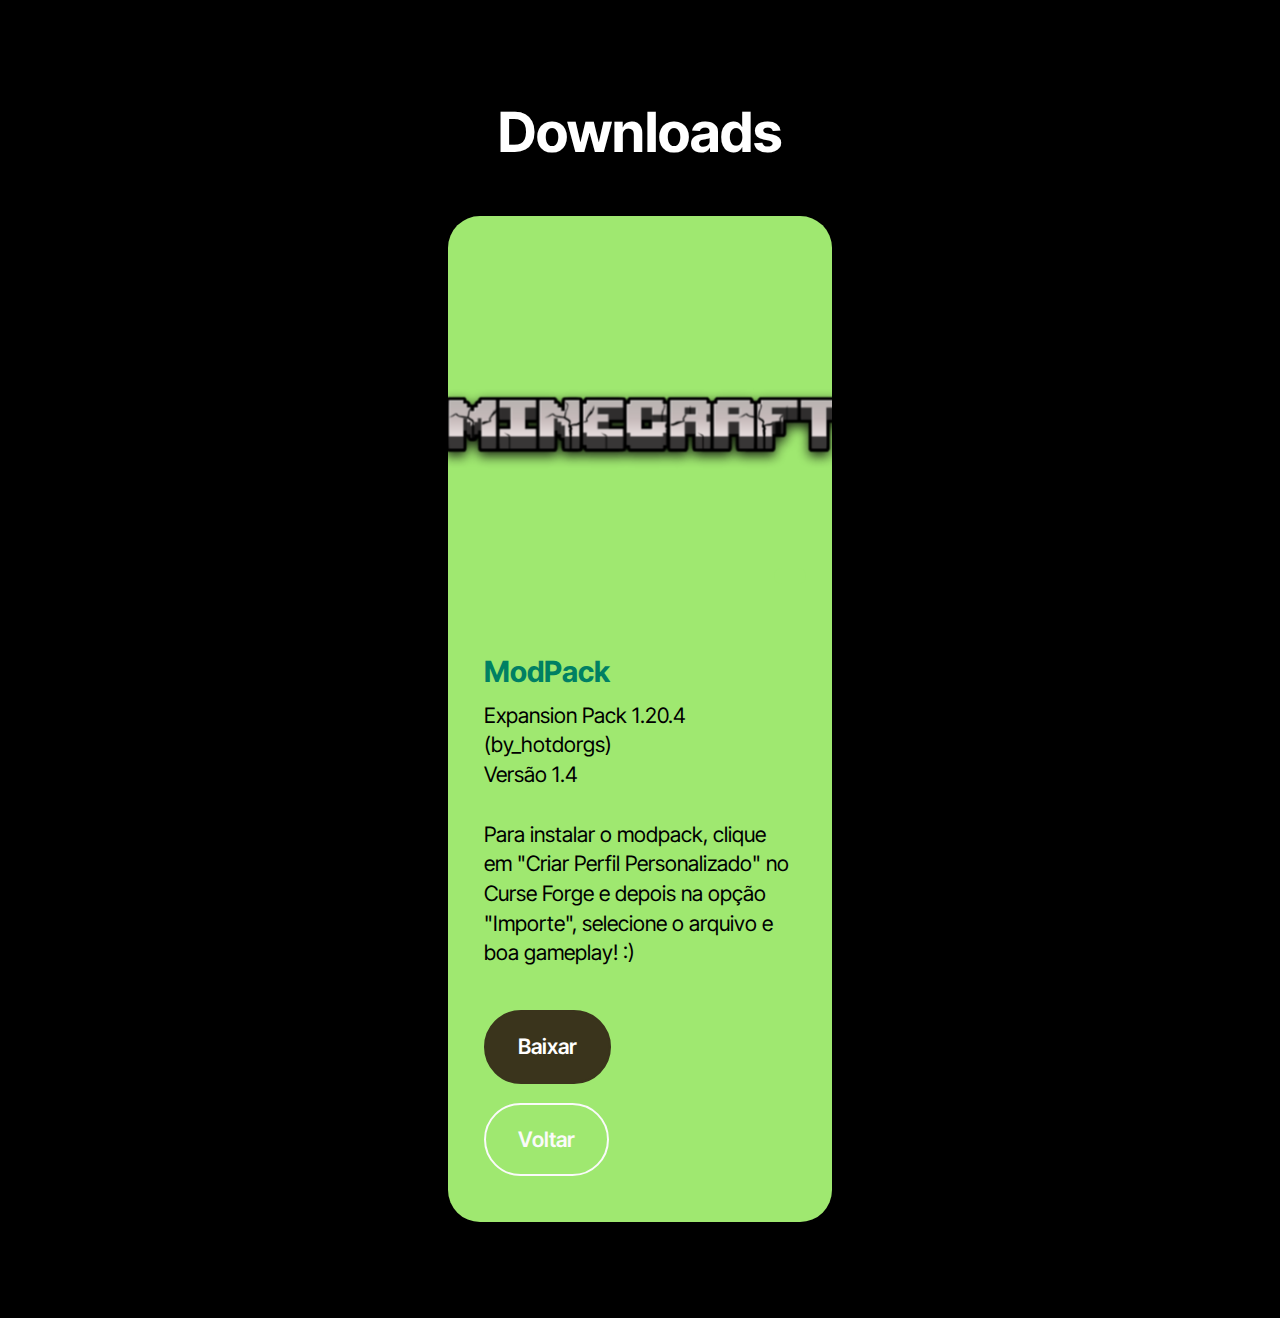
==== commit 6eef4ef2: "Update Downloads.html" ====
--- a/Downloads.html
+++ b/Downloads.html
@@ -51,8 +51,8 @@
           <div class="content-wrap">
             <h5 class="mbr-card-title card-title1 mbr-fonts-style align-left mb-2 display-5"><strong>ModPack</strong></h5>
             
-            <p class="card-text1 mbr-fonts-style align-left mb-3 display-7">Expansion Pack 1.20.4 (by_hotdorgs)<br>Versão 1.3<br><br>Para instalar o modpack, clique em "Criar Perfil Personalizado" no Curse Forge e depois na opção "Importe", selecione o arquivo e boa gameplay! :)</p>
-            <div class="mbr-section-btn align-left content-footer"><a class="btn article-btn btn-success display-7" href="https://drive.usercontent.google.com/download?id=1agujBFGCNfstEh_YupEEJ4HDJTZPZ75G&export" target="_blank">Baixar<strong></strong></a></div>
+            <p class="card-text1 mbr-fonts-style align-left mb-3 display-7">Expansion Pack 1.20.4 (by_hotdorgs)<br>Versão 1.4<br><br>Para instalar o modpack, clique em "Criar Perfil Personalizado" no Curse Forge e depois na opção "Importe", selecione o arquivo e boa gameplay! :)</p>
+            <div class="mbr-section-btn align-left content-footer"><a class="btn article-btn btn-success display-7" href="https://drive.usercontent.google.com/download?id=1oc9YYjQpu9D9Dw2ggzs9JO9sieQytzQw&export" target="_blank">Baixar<strong></strong></a></div>
             <div class="mbr-section-btn"><a class="btn btn-white-outline display-7" href="https://hotdorgs.github.io/Minecraft/">Voltar</a></div>
           </div>
         </div>
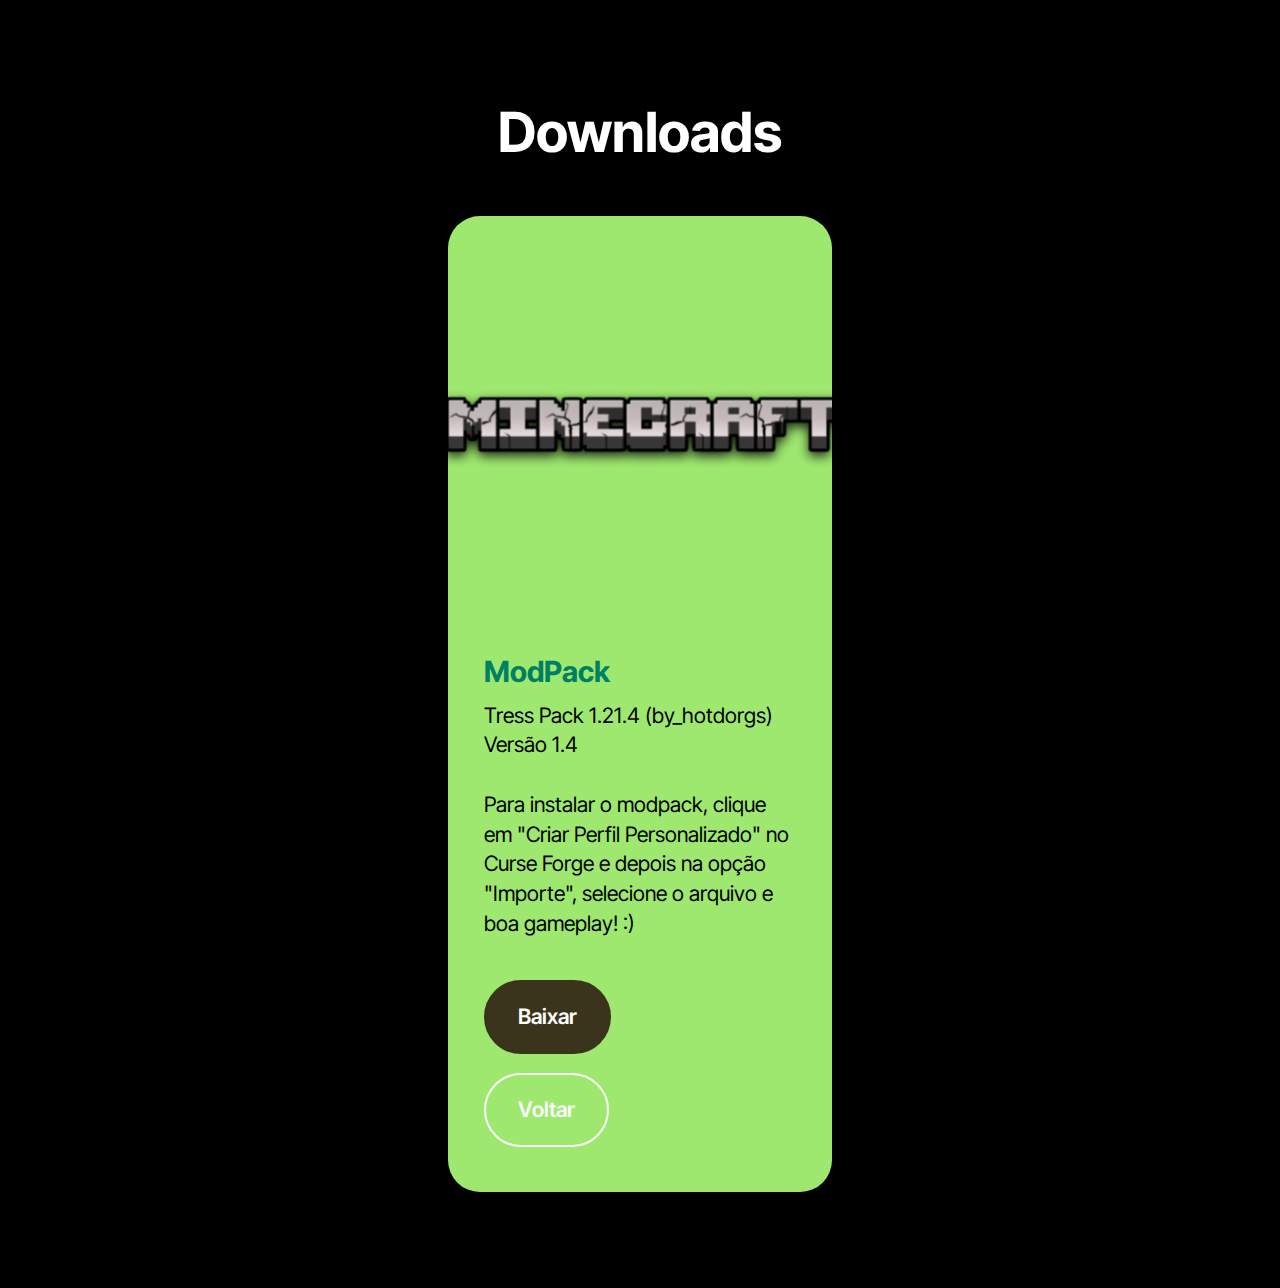
==== commit e288cb80: "Downloads.html" ====
--- a/Downloads.html
+++ b/Downloads.html
@@ -51,8 +51,8 @@
           <div class="content-wrap">
             <h5 class="mbr-card-title card-title1 mbr-fonts-style align-left mb-2 display-5"><strong>ModPack</strong></h5>
             
-            <p class="card-text1 mbr-fonts-style align-left mb-3 display-7">Expansion Pack 1.20.4 (by_hotdorgs)<br>Versão 1.4<br><br>Para instalar o modpack, clique em "Criar Perfil Personalizado" no Curse Forge e depois na opção "Importe", selecione o arquivo e boa gameplay! :)</p>
-            <div class="mbr-section-btn align-left content-footer"><a class="btn article-btn btn-success display-7" href="https://drive.usercontent.google.com/download?id=1oc9YYjQpu9D9Dw2ggzs9JO9sieQytzQw&export" target="_blank">Baixar<strong></strong></a></div>
+            <p class="card-text1 mbr-fonts-style align-left mb-3 display-7">Tress Pack 1.21.4 (by_hotdorgs)<br>Versão 1.4<br><br>Para instalar o modpack, clique em "Criar Perfil Personalizado" no Curse Forge e depois na opção "Importe", selecione o arquivo e boa gameplay! :)</p>
+            <div class="mbr-section-btn align-left content-footer"><a class="btn article-btn btn-success display-7" href="https://drive.usercontent.google.com/uc?id=1NFWNMM0vH5WHDD9Tq1jqsVjFc2vXU4oF&export=download" target="_blank">Baixar<strong></strong></a></div>
             <div class="mbr-section-btn"><a class="btn btn-white-outline display-7" href="https://hotdorgs.github.io/Minecraft/">Voltar</a></div>
           </div>
         </div>
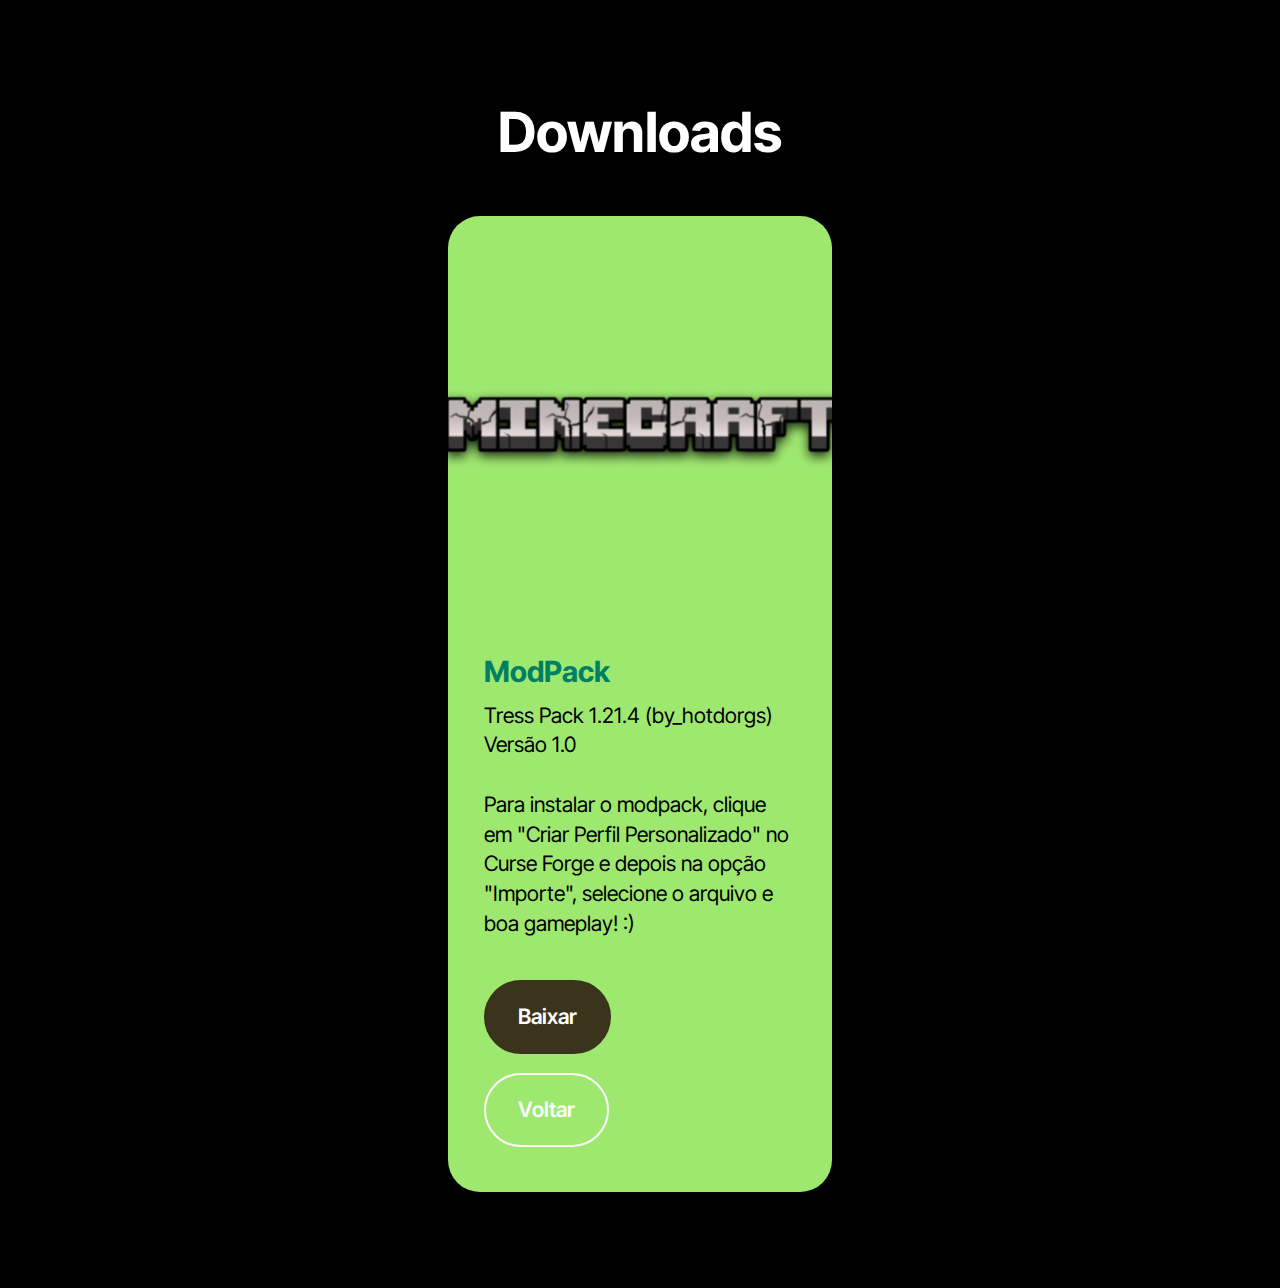
==== commit b07f6bc3: "Update Downloads.html" ====
--- a/Downloads.html
+++ b/Downloads.html
@@ -51,7 +51,7 @@
           <div class="content-wrap">
             <h5 class="mbr-card-title card-title1 mbr-fonts-style align-left mb-2 display-5"><strong>ModPack</strong></h5>
             
-            <p class="card-text1 mbr-fonts-style align-left mb-3 display-7">Tress Pack 1.21.4 (by_hotdorgs)<br>Versão 1.4<br><br>Para instalar o modpack, clique em "Criar Perfil Personalizado" no Curse Forge e depois na opção "Importe", selecione o arquivo e boa gameplay! :)</p>
+            <p class="card-text1 mbr-fonts-style align-left mb-3 display-7">Tress Pack 1.21.4 (by_hotdorgs)<br>Versão 1.0<br><br>Para instalar o modpack, clique em "Criar Perfil Personalizado" no Curse Forge e depois na opção "Importe", selecione o arquivo e boa gameplay! :)</p>
             <div class="mbr-section-btn align-left content-footer"><a class="btn article-btn btn-success display-7" href="https://drive.usercontent.google.com/uc?id=1NFWNMM0vH5WHDD9Tq1jqsVjFc2vXU4oF&export=download" target="_blank">Baixar<strong></strong></a></div>
             <div class="mbr-section-btn"><a class="btn btn-white-outline display-7" href="https://hotdorgs.github.io/Minecraft/">Voltar</a></div>
           </div>
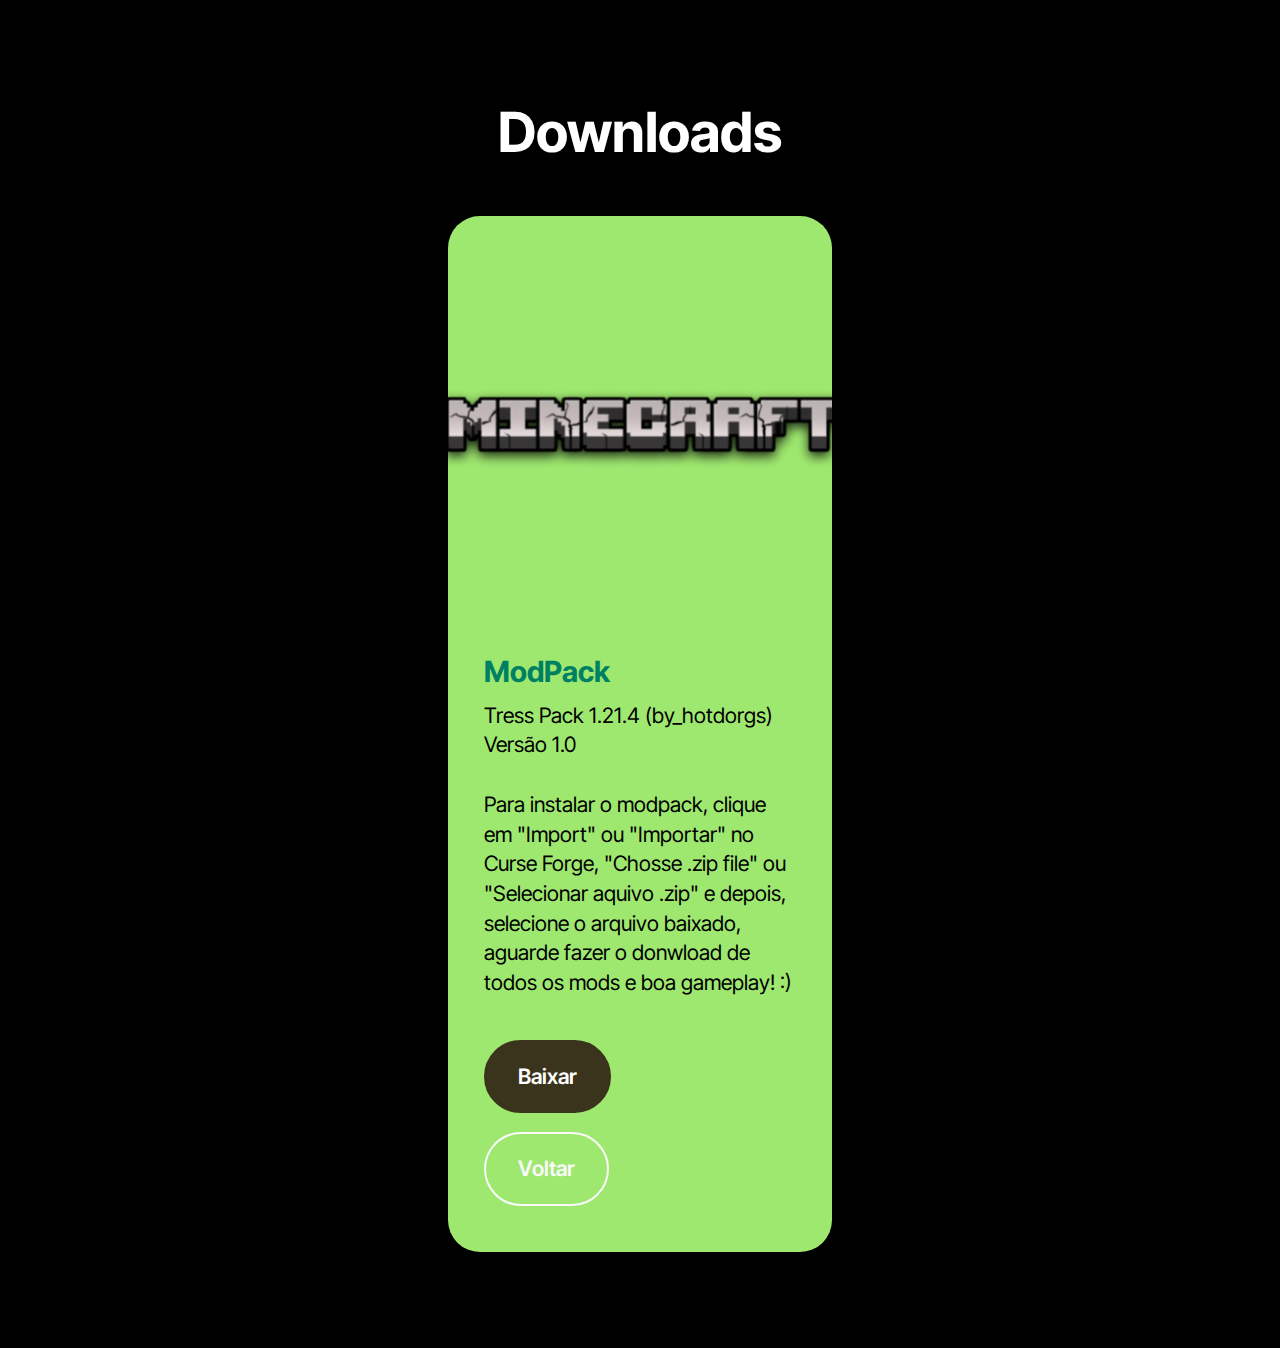
==== commit 5f73d8ca: "Update Downloads.html" ====
--- a/Downloads.html
+++ b/Downloads.html
@@ -51,7 +51,7 @@
           <div class="content-wrap">
             <h5 class="mbr-card-title card-title1 mbr-fonts-style align-left mb-2 display-5"><strong>ModPack</strong></h5>
             
-            <p class="card-text1 mbr-fonts-style align-left mb-3 display-7">Tress Pack 1.21.4 (by_hotdorgs)<br>Versão 1.0<br><br>Para instalar o modpack, clique em "Criar Perfil Personalizado" no Curse Forge e depois na opção "Importe", selecione o arquivo e boa gameplay! :)</p>
+            <p class="card-text1 mbr-fonts-style align-left mb-3 display-7">Tress Pack 1.21.4 (by_hotdorgs)<br>Versão 1.0<br><br>Para instalar o modpack, clique em "Import" ou "Importar" no Curse Forge, "Chosse .zip file" ou "Selecionar aquivo .zip" e depois, selecione o arquivo baixado, aguarde fazer o donwload de todos os mods e boa gameplay! :)</p>
             <div class="mbr-section-btn align-left content-footer"><a class="btn article-btn btn-success display-7" href="https://drive.usercontent.google.com/uc?id=1NFWNMM0vH5WHDD9Tq1jqsVjFc2vXU4oF&export=download" target="_blank">Baixar<strong></strong></a></div>
             <div class="mbr-section-btn"><a class="btn btn-white-outline display-7" href="https://hotdorgs.github.io/Minecraft/">Voltar</a></div>
           </div>
